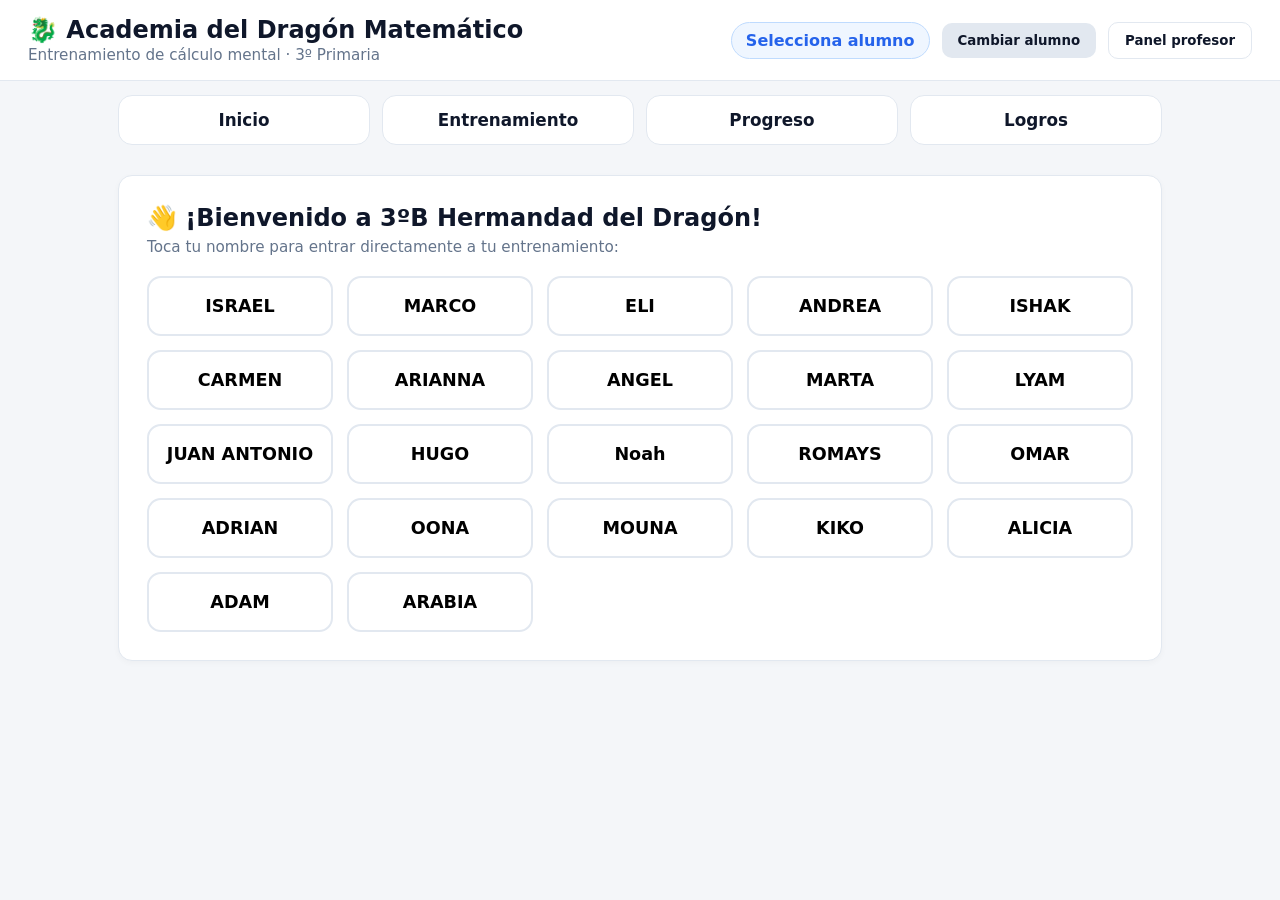
==== index.html @ 4be024ec "antes de cambios" ====
<!DOCTYPE html>
<html lang="es">
	<head>
		<meta charset="UTF-8">
			<meta name="viewport" content="width=device-width, initial-scale=1.0">
				<title>Academia del Dragón Matemático</title>
				<link rel="stylesheet" href="css/styles.css">
</head>
	<body>
		<header class="app-header">
			<div class="header-brand">
				<h1>🐉 Academia del Dragón Matemático</h1>
				<p class="subtitle">Entrenamiento de cálculo mental · 3º Primaria</p>
			</div>
			<div class="header-actions">
				<span id="active-student-badge" class="student-badge">Sin alumno</span>
				<button id="btn-change-student" class="btn-secondary">Cambiar alumno</button>
				<button id="btn-teacher-panel" class="btn-outline">Panel profesor</button>
			</div>
		</header>

		<nav id="main-nav" class="main-nav">
			<button class="nav-btn active" data-view="inicio">Inicio</button>
			<button class="nav-btn" data-view="entrenamiento">Entrenamiento</button>
			<button class="nav-btn" data-view="progreso">Progreso</button>
			<button class="nav-btn" data-view="logros">Logros</button>
		</nav>

		<main id="app-container" class="app-container">
			<!-- Las vistas se inyectan dinámicamente aquí -->
		</main>

		<!-- Scripts cargados en orden estricto sin ES Modules para funcionar en file:// -->
		<script src="js/services/storage.js"></script>
		<script src="js/engine/generator.js"></script>
		<script src="js/engine/adaptive.js"></script>
		<script src="js/app.js"></script>
	</body>
</html>
---- css/styles.css ----
:root {
    --bg-main: #f4f6f9;
    --bg-card: #ffffff;
    --primary: #2563eb;
    --primary-hover: #1d4ed8;
    --success: #16a34a;
    --success-bg: #dcfce7;
    --danger: #dc2626;
    --danger-bg: #fee2e2;
    --warning: #d97706;
    --text-main: #0f172a;
    --text-muted: #64748b;
    --border: #e2e8f0;
    --radius: 14px;
}

* {
    box-sizing: border-box;
    margin: 0;
    padding: 0;
    font-family: 'Segoe UI', system-ui, -apple-system, sans-serif;
}

body {
    background-color: var(--bg-main);
    color: var(--text-main);
    min-height: 100vh;
    display: flex;
    flex-direction: column;
}

.app-header {
    background: var(--bg-card);
    padding: 16px 28px;
    border-bottom: 1px solid var(--border);
    display: flex;
    justify-content: space-between;
    align-items: center;
}

.header-brand h1 {
    font-size: 1.5rem;
    font-weight: 800;
}

.subtitle {
    color: var(--text-muted);
    font-size: 0.95rem;
    margin-top: 2px;
}

.header-actions {
    display: flex;
    align-items: center;
    gap: 12px;
}

.student-badge {
    background: #eff6ff;
    color: var(--primary);
    font-weight: 700;
    padding: 8px 14px;
    border-radius: 999px;
    border: 1px solid #bfdbfe;
}

.main-nav {
    display: grid;
    grid-template-columns: repeat(4, 1fr);
    gap: 12px;
    padding: 14px 28px;
    background: var(--bg-main);
    max-width: 1100px;
    width: 100%;
    margin: 0 auto;
}

.nav-btn {
    background: var(--bg-card);
    border: 1px solid var(--border);
    padding: 14px;
    border-radius: var(--radius);
    font-size: 1.05rem;
    font-weight: 700;
    color: var(--text-main);
    cursor: pointer;
    transition: all 0.15s;
}

.nav-btn:hover {
    border-color: var(--primary);
}

.nav-btn.active {
    background: var(--primary);
    color: white;
    border-color: var(--primary);
}

.app-container {
    flex: 1;
    max-width: 1100px;
    width: 100%;
    margin: 0 auto;
    padding: 16px 28px 40px;
}

.card {
    background: var(--bg-card);
    border-radius: var(--radius);
    border: 1px solid var(--border);
    padding: 28px;
    box-shadow: 0 2px 6px rgba(0,0,0,0.03);
}

.btn-primary {
    background: var(--primary);
    color: white;
    border: none;
    padding: 16px 32px;
    font-size: 1.25rem;
    font-weight: 700;
    border-radius: var(--radius);
    cursor: pointer;
}

.btn-primary:hover {
    background: var(--primary-hover);
}

.btn-secondary {
    background: #e2e8f0;
    color: var(--text-main);
    border: none;
    padding: 10px 16px;
    font-weight: 600;
    border-radius: 10px;
    cursor: pointer;
}

.btn-outline {
    background: white;
    color: var(--text-main);
    border: 1px solid var(--border);
    padding: 10px 16px;
    font-weight: 600;
    border-radius: 10px;
    cursor: pointer;
}

/* Selector de alumnos */
.student-grid {
    display: grid;
    grid-template-columns: repeat(auto-fill, minmax(170px, 1fr));
    gap: 14px;
    margin-top: 20px;
}

.student-card-btn {
    background: white;
    border: 2px solid var(--border);
    border-radius: var(--radius);
    padding: 18px 12px;
    font-size: 1.1rem;
    font-weight: 700;
    cursor: pointer;
    transition: 0.15s;
}

.student-card-btn:hover {
    border-color: var(--primary);
    background: #eff6ff;
}

/* Dashboard Inicio */
.dashboard-hero {
    text-align: center;
    max-width: 620px;
    margin: 20px auto;
}

.stat-row {
    display: grid;
    grid-template-columns: repeat(3, 1fr);
    gap: 16px;
    margin: 24px 0;
}

.stat-box {
    background: #f8fafc;
    border: 1px solid var(--border);
    padding: 18px;
    border-radius: 12px;
}

.stat-box .label {
    color: var(--text-muted);
    font-size: 0.9rem;
    margin-bottom: 6px;
}

.stat-box .value {
    font-size: 1.4rem;
    font-weight: 800;
}

/* Entrenamiento */
.practice-layout {
    display: grid;
    grid-template-columns: 1.2fr 0.8fr;
    gap: 24px;
    align-items: start;
}

@media (max-width: 800px) {
    .practice-layout {
        grid-template-columns: 1fr;
    }
}

.question-meta {
    display: flex;
    justify-content: space-between;
    color: var(--text-muted);
    font-weight: 600;
    margin-bottom: 16px;
}

.math-prompt {
    font-size: 3.4rem;
    font-weight: 800;
    text-align: center;
    margin: 28px 0;
    letter-spacing: 2px;
}

.answer-input {
    width: 100%;
    font-size: 2.2rem;
    font-weight: 700;
    text-align: center;
    padding: 14px;
    border: 3px solid var(--border);
    border-radius: var(--radius);
    outline: none;
    margin-bottom: 16px;
}

.answer-input:focus {
    border-color: var(--primary);
}

.keypad {
    display: grid;
    grid-template-columns: repeat(3, 1fr);
    gap: 10px;
}

.key-btn {
    background: white;
    border: 2px solid var(--border);
    border-radius: 12px;
    padding: 18px;
    font-size: 1.5rem;
    font-weight: 700;
    cursor: pointer;
}

.key-btn:active {
    background: #e2e8f0;
}

.feedback-box {
    margin-top: 20px;
    padding: 20px;
    border-radius: var(--radius);
    text-align: center;
}

.feedback-success {
    background: var(--success-bg);
    color: #14532d;
    font-size: 1.5rem;
    font-weight: 800;
}

.feedback-error {
    background: var(--danger-bg);
    color: #7f1d1d;
}

.step-box {
    background: white;
    padding: 12px;
    border-radius: 10px;
    font-size: 1.4rem;
    font-weight: 700;
    margin: 10px 0;
    color: var(--text-main);
}

.hint-banner {
    background: #fef3c7;
    border: 1px solid #f59e0b;
    color: #92400e;
    padding: 12px 16px;
    border-radius: 10px;
    margin-bottom: 16px;
    font-weight: 600;
    text-align: center;
}

/* Barras de progreso */
.strategy-row {
    margin-bottom: 18px;
}

.strategy-header {
    display: flex;
    justify-content: space-between;
    font-weight: 700;
    margin-bottom: 6px;
}

.progress-track {
    width: 100%;
    height: 18px;
    background: #e2e8f0;
    border-radius: 999px;
    overflow: hidden;
}

.progress-fill {
    height: 100%;
    background: var(--primary);
    transition: width 0.3s;
}

.achievements-grid {
    display: grid;
    grid-template-columns: repeat(auto-fill, minmax(230px, 1fr));
    gap: 16px;
}

.achievement-card {
    padding: 20px;
    border-radius: var(--radius);
    border: 2px solid var(--border);
    background: #f8fafc;
    opacity: 0.65;
}

.achievement-card.unlocked {
    background: #f0fdf4;
    border-color: var(--success);
    opacity: 1;
}

.teacher-table {
    width: 100%;
    border-collapse: collapse;
    margin-top: 16px;
    font-size: 0.92rem;
}

.teacher-table th, .teacher-table td {
    border: 1px solid var(--border);
    padding: 10px;
    text-align: center;
}

.teacher-table th {
    background: #f8fafc;
}
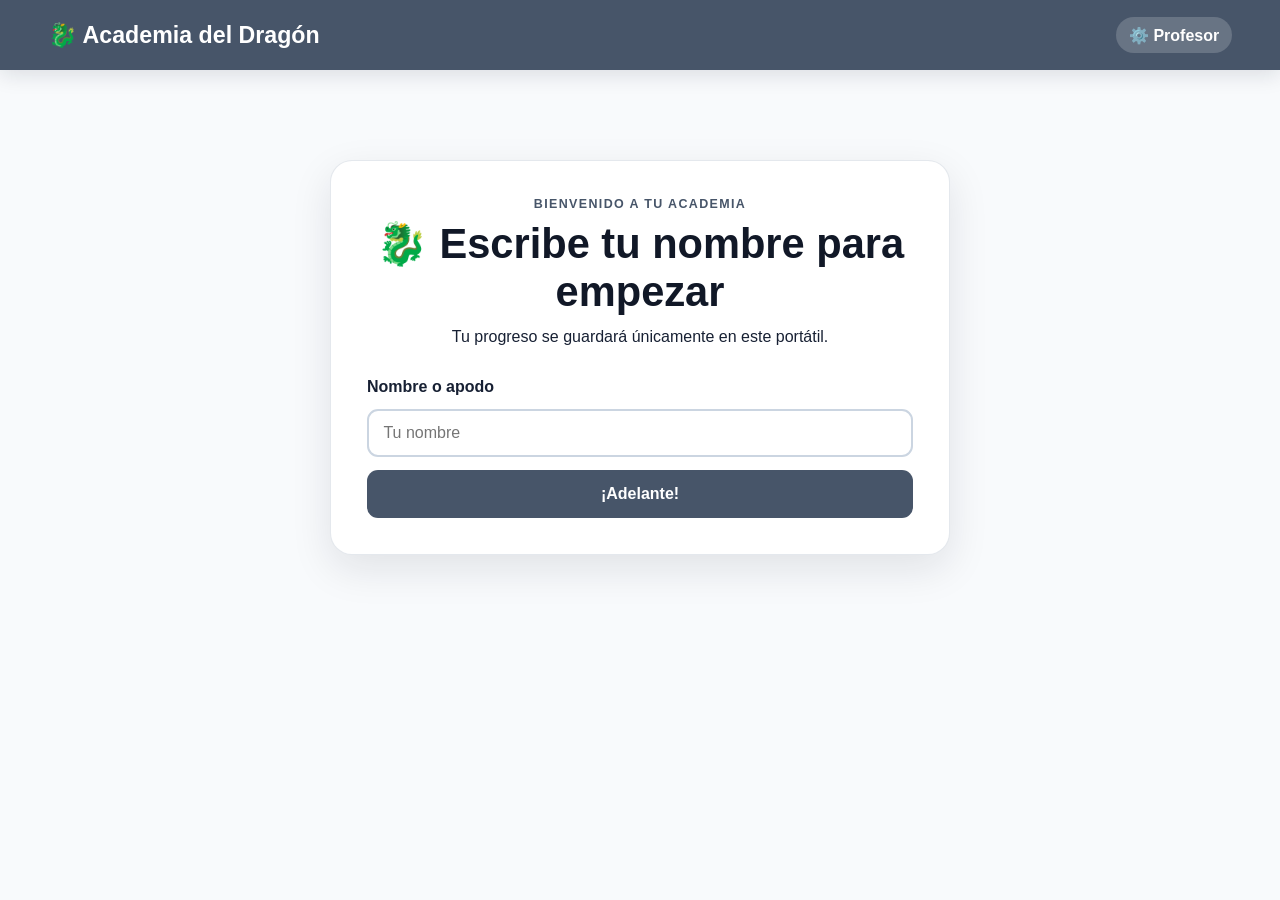
==== commit b14d4e4a: "Actualizar aplicacion a modelo de alumno unico Implementa categorias separadas, generadores de Matem" ====
--- a/index.html
+++ b/index.html
@@ -1,39 +1,147 @@
 <!DOCTYPE html>
 <html lang="es">
-	<head>
-		<meta charset="UTF-8">
-			<meta name="viewport" content="width=device-width, initial-scale=1.0">
-				<title>Academia del Dragón Matemático</title>
-				<link rel="stylesheet" href="css/styles.css">
+<head>
+    <meta charset="UTF-8">
+    <meta name="viewport" content="width=device-width, initial-scale=1.0">
+    <title>Academia del Dragón</title>
+    <link rel="stylesheet" href="css/styles.css">
 </head>
-	<body>
-		<header class="app-header">
-			<div class="header-brand">
-				<h1>🐉 Academia del Dragón Matemático</h1>
-				<p class="subtitle">Entrenamiento de cálculo mental · 3º Primaria</p>
-			</div>
-			<div class="header-actions">
-				<span id="active-student-badge" class="student-badge">Sin alumno</span>
-				<button id="btn-change-student" class="btn-secondary">Cambiar alumno</button>
-				<button id="btn-teacher-panel" class="btn-outline">Panel profesor</button>
-			</div>
-		</header>
+<body>
+    <div id="app" class="theme-neutral">
+        <header class="app-header">
+            <button id="btn-home" class="logo-btn" type="button" aria-label="Volver al inicio">🐉 Academia del Dragón</button>
+            <div class="header-actions">
+                <span id="student-name-label" class="student-label" hidden></span>
+                <button id="btn-edit-name" class="header-btn" type="button" hidden title="Cambiar nombre">✏️ Nombre</button>
+                <button id="btn-teacher-panel" class="header-btn" type="button">⚙️ Profesor</button>
+            </div>
+        </header>
 
-		<nav id="main-nav" class="main-nav">
-			<button class="nav-btn active" data-view="inicio">Inicio</button>
-			<button class="nav-btn" data-view="entrenamiento">Entrenamiento</button>
-			<button class="nav-btn" data-view="progreso">Progreso</button>
-			<button class="nav-btn" data-view="logros">Logros</button>
-		</nav>
+        <main class="container">
+            <section id="view-name-input" class="view-card name-view" hidden>
+                <div class="eyebrow">Bienvenido a tu academia</div>
+                <h1>🐉 Escribe tu nombre para empezar</h1>
+                <p>Tu progreso se guardará únicamente en este portátil.</p>
+                <form id="name-form" class="name-form">
+                    <label for="student-name-input">Nombre o apodo</label>
+                    <input id="student-name-input" type="text" maxlength="20" autocomplete="name" required placeholder="Tu nombre">
+                    <button class="action-btn primary" type="submit">¡Adelante!</button>
+                </form>
+            </section>
 
-		<main id="app-container" class="app-container">
-			<!-- Las vistas se inyectan dinámicamente aquí -->
-		</main>
+            <section id="view-hub" class="view-card" hidden>
+                <div class="section-heading">
+                    <div>
+                        <div class="eyebrow">Elige una aventura</div>
+                        <h1>¡Hola, <span id="hub-student-name"></span>!</h1>
+                    </div>
+                    <span id="hub-rec-badge" class="status-badge" hidden>Refuerzo 2º activo</span>
+                </div>
+                <div class="hub-grid">
+                    <button class="subject-card math-card" type="button" data-subject="math">
+                        <span class="subject-icon">🐉🔢</span>
+                        <span class="subject-title">Dragón Matemático</span>
+                        <span>Cálculo mental y estrategias numéricas</span>
+                    </button>
+                    <button class="subject-card lengua-card" type="button" data-subject="lengua">
+                        <span class="subject-icon">🐉📖</span>
+                        <span class="subject-title">Dragón de Lengua</span>
+                        <span>Ortografía, vocabulario y gramática</span>
+                    </button>
+                    <button class="subject-card mystery-card" type="button" data-subject="mystery">
+                        <span class="subject-icon">🕵️‍♂️</span>
+                        <span class="subject-title">Historias de Misterio</span>
+                        <span>Comprensión lectora por párrafos</span>
+                    </button>
+                </div>
+            </section>
 
-		<!-- Scripts cargados en orden estricto sin ES Modules para funcionar en file:// -->
-		<script src="js/services/storage.js"></script>
-		<script src="js/engine/generator.js"></script>
-		<script src="js/engine/adaptive.js"></script>
-		<script src="js/app.js"></script>
-	</body>
-</html>+            <section id="view-category-select" class="view-card" hidden>
+                <div class="view-toolbar">
+                    <button id="btn-category-back" class="text-btn" type="button">← Asignaturas</button>
+                    <span id="category-subject-label" class="status-badge"></span>
+                </div>
+                <div class="section-heading compact">
+                    <div>
+                        <div class="eyebrow">Práctica por categoría</div>
+                        <h1 id="category-title">Elige una lección</h1>
+                        <p>La sesión tendrá 20 ejercicios exclusivos de esta categoría.</p>
+                    </div>
+                </div>
+                <div id="category-grid" class="category-grid"></div>
+            </section>
+
+            <section id="view-practice" class="view-card practice-card" hidden>
+                <div class="view-toolbar">
+                    <button id="btn-practice-back" class="text-btn" type="button">← Categorías</button>
+                    <span id="practice-progress" class="status-badge">Ejercicio 1 de 20</span>
+                </div>
+                <div id="practice-category" class="eyebrow"></div>
+                <div id="practice-prompt" class="prompt-box" aria-live="polite"></div>
+                <div id="practice-options" class="options-grid" hidden></div>
+                <form id="answer-form" class="input-container">
+                    <label class="sr-only" for="practice-input">Tu respuesta</label>
+                    <input id="practice-input" type="text" autocomplete="off" spellcheck="false" placeholder="Escribe tu respuesta">
+                    <button class="action-btn primary" type="submit">Comprobar</button>
+                </form>
+                <div id="practice-feedback" class="feedback-box" aria-live="polite" hidden></div>
+            </section>
+
+            <section id="view-mystery" class="view-card mystery-panel" hidden>
+                <div class="view-toolbar">
+                    <button id="btn-mystery-back" class="text-btn" type="button">← Asignaturas</button>
+                    <label class="story-picker">Historia
+                        <select id="mystery-story-selector"></select>
+                    </label>
+                </div>
+                <div id="mystery-step" class="status-badge"></div>
+                <h1 id="mystery-title"></h1>
+                <div class="story-card"><p id="mystery-text"></p></div>
+                <h2 id="mystery-prompt"></h2>
+                <div id="mystery-options" class="options-grid"></div>
+                <div id="mystery-feedback" class="feedback-box" aria-live="polite" hidden></div>
+            </section>
+
+            <section id="view-teacher" class="view-card" hidden>
+                <div class="view-toolbar">
+                    <div>
+                        <div class="eyebrow">Gestión local</div>
+                        <h1>Panel de Profesor</h1>
+                    </div>
+                    <button id="btn-close-teacher" class="action-btn secondary" type="button">Cerrar panel</button>
+                </div>
+                <div class="teacher-grid">
+                    <div class="teacher-box">
+                        <label for="teacher-student-name">Nombre del alumno</label>
+                        <div class="inline-form">
+                            <input id="teacher-student-name" type="text" maxlength="20">
+                            <button id="btn-save-name" class="action-btn primary" type="button">Guardar</button>
+                        </div>
+                    </div>
+                    <div class="teacher-box">
+                        <span class="field-label">Itinerario de aprendizaje</span>
+                        <label class="switch-row">
+                            <input id="teacher-toggle-rec" type="checkbox">
+                            <span>Modo Recuperación (Refuerzo 2º)</span>
+                        </label>
+                        <strong id="teacher-rec-status">Estándar 3º</strong>
+                    </div>
+                    <div class="teacher-box stats-box">
+                        <h2>Rendimiento de este portátil</h2>
+                        <div id="teacher-stats-text"></div>
+                    </div>
+                </div>
+                <div class="teacher-actions">
+                    <button id="btn-export-csv" class="action-btn secondary" type="button">📊 Exportar CSV</button>
+                    <button id="btn-reset-data" class="action-btn danger" type="button">⚠️ Resetear datos</button>
+                </div>
+            </section>
+        </main>
+    </div>
+
+    <script src="js/services/storage.js"></script>
+    <script src="js/engine/generator_math.js"></script>
+    <script src="js/engine/generator_lengua.js"></script>
+    <script src="js/app.js"></script>
+</body>
+</html>
--- a/css/styles.css
+++ b/css/styles.css
@@ -1,374 +1,137 @@
 :root {
-    --bg-main: #f4f6f9;
-    --bg-card: #ffffff;
-    --primary: #2563eb;
-    --primary-hover: #1d4ed8;
-    --success: #16a34a;
-    --success-bg: #dcfce7;
-    --danger: #dc2626;
-    --danger-bg: #fee2e2;
-    --warning: #d97706;
-    --text-main: #0f172a;
-    --text-muted: #64748b;
-    --border: #e2e8f0;
-    --radius: 14px;
+    font-family: "Segoe UI", Tahoma, sans-serif;
+    color: #172033;
+    background: #f8fafc;
+    font-synthesis: none;
+    --primary: #475569;
+    --primary-dark: #334155;
+    --accent: #94a3b8;
+    --soft-bg: #f8fafc;
+    --shadow: 0 14px 40px rgba(15, 23, 42, 0.1);
 }
 
-* {
-    box-sizing: border-box;
-    margin: 0;
-    padding: 0;
-    font-family: 'Segoe UI', system-ui, -apple-system, sans-serif;
+* { box-sizing: border-box; }
+
+body { margin: 0; min-width: 320px; min-height: 100vh; background: var(--soft-bg); transition: background 180ms ease; }
+body, button, input, select { font: inherit; }
+button { touch-action: manipulation; }
+
+.theme-neutral { --primary: #475569; --primary-dark: #334155; --accent: #94a3b8; --soft-bg: #f8fafc; min-height: 100vh; }
+.theme-math { --primary: #2563eb; --primary-dark: #1d4ed8; --accent: #60a5fa; --soft-bg: #eff6ff; }
+.theme-lengua { --primary: #dc2626; --primary-dark: #b91c1c; --accent: #f87171; --soft-bg: #fef2f2; }
+.theme-mystery { --primary: #7c3aed; --primary-dark: #6d28d9; --accent: #f59e0b; --soft-bg: #faf5ff; }
+#app { min-height: 100vh; background: var(--soft-bg); transition: background 180ms ease; }
+
+[hidden] { display: none !important; }
+
+.app-header {
+    min-height: 70px;
+    padding: 0.8rem clamp(1rem, 4vw, 3rem);
+    display: flex;
+    align-items: center;
+    justify-content: space-between;
+    gap: 1rem;
+    color: #fff;
+    background: var(--primary);
+    box-shadow: 0 5px 20px rgba(15, 23, 42, 0.12);
 }
 
-body {
-    background-color: var(--bg-main);
-    color: var(--text-main);
-    min-height: 100vh;
-    display: flex;
-    flex-direction: column;
+.logo-btn, .header-btn {
+    border: 0;
+    color: inherit;
+    cursor: pointer;
+    background: transparent;
 }
 
-.app-header {
-    background: var(--bg-card);
-    padding: 16px 28px;
-    border-bottom: 1px solid var(--border);
-    display: flex;
-    justify-content: space-between;
-    align-items: center;
+.logo-btn { padding: 0.4rem 0; font-size: clamp(1.05rem, 3vw, 1.45rem); font-weight: 800; }
+.header-actions { display: flex; align-items: center; gap: 0.55rem; }
+.header-btn { padding: 0.55rem 0.8rem; border-radius: 999px; background: rgba(255, 255, 255, 0.18); font-weight: 700; }
+.header-btn:hover { background: rgba(255, 255, 255, 0.28); }
+.student-label { font-weight: 700; }
+
+.container { width: min(960px, calc(100% - 2rem)); margin: 2rem auto 3rem; }
+.view-card { padding: clamp(1.25rem, 4vw, 2.25rem); border: 1px solid rgba(148, 163, 184, 0.25); border-radius: 22px; background: #fff; box-shadow: var(--shadow); }
+.name-view { width: min(620px, 100%); margin: 10vh auto 0; text-align: center; }
+
+h1, h2, p { margin-top: 0; }
+h1 { margin-bottom: 0.75rem; color: #111827; font-size: clamp(1.65rem, 5vw, 2.6rem); }
+h2 { font-size: 1.25rem; }
+.eyebrow { margin-bottom: 0.5rem; color: var(--primary); font-size: 0.78rem; font-weight: 800; letter-spacing: 0.11em; text-transform: uppercase; }
+.section-heading, .view-toolbar, .inline-form, .teacher-actions { display: flex; align-items: center; justify-content: space-between; gap: 1rem; }
+.section-heading.compact { align-items: flex-start; }
+.section-heading p { margin-bottom: 0; color: #64748b; }
+.view-toolbar { margin-bottom: 1.75rem; }
+.status-badge { display: inline-flex; padding: 0.45rem 0.85rem; border-radius: 999px; color: var(--primary-dark); background: color-mix(in srgb, var(--primary) 12%, white); font-weight: 800; }
+
+.name-form { display: grid; gap: 0.8rem; margin-top: 2rem; text-align: left; }
+label, .field-label { font-weight: 700; }
+input, select { width: 100%; min-height: 48px; padding: 0.7rem 0.9rem; border: 2px solid #cbd5e1; border-radius: 11px; color: #111827; background: #fff; outline: none; }
+input:focus, select:focus { border-color: var(--primary); box-shadow: 0 0 0 4px color-mix(in srgb, var(--primary) 15%, transparent); }
+
+.action-btn, .text-btn, .option-btn, .category-btn, .subject-card { border: 0; cursor: pointer; font-weight: 800; }
+.action-btn { min-height: 48px; padding: 0.75rem 1.2rem; border-radius: 11px; }
+.action-btn.primary { color: #fff; background: var(--primary); }
+.action-btn.primary:hover { background: var(--primary-dark); }
+.action-btn.secondary { color: #334155; background: #e2e8f0; }
+.action-btn.danger { color: #fff; background: #b91c1c; }
+.text-btn { padding: 0.4rem 0; color: var(--primary); background: transparent; }
+
+.hub-grid, .category-grid { display: grid; grid-template-columns: repeat(3, minmax(0, 1fr)); gap: 1rem; margin-top: 1.75rem; }
+.subject-card { min-height: 210px; padding: 1.5rem; display: flex; flex-direction: column; align-items: flex-start; justify-content: center; gap: 0.65rem; border-radius: 18px; color: #fff; text-align: left; transition: transform 160ms ease, box-shadow 160ms ease; }
+.subject-card:hover, .category-btn:hover { transform: translateY(-3px); box-shadow: 0 10px 26px rgba(15, 23, 42, 0.15); }
+.math-card { background: linear-gradient(145deg, #2563eb, #1e40af); }
+.lengua-card { background: linear-gradient(145deg, #ef4444, #b91c1c); }
+.mystery-card { background: linear-gradient(145deg, #7c3aed, #581c87); border: 2px solid #f59e0b; }
+.subject-icon { font-size: 2.2rem; }
+.subject-title { font-size: 1.25rem; }
+
+.category-grid { grid-template-columns: repeat(auto-fit, minmax(210px, 1fr)); }
+.category-btn { min-height: 118px; padding: 1.2rem; border: 2px solid color-mix(in srgb, var(--primary) 24%, white); border-radius: 15px; color: #1e293b; background: var(--soft-bg); text-align: left; transition: transform 160ms ease, box-shadow 160ms ease; }
+.category-btn strong { display: block; margin-bottom: 0.4rem; color: var(--primary-dark); font-size: 1.05rem; }
+.category-btn small { color: #64748b; }
+
+.practice-card { min-height: 460px; }
+.prompt-box { margin: 1.5rem 0; padding: clamp(1.5rem, 5vw, 2.6rem) 1rem; border: 2px solid color-mix(in srgb, var(--primary) 18%, white); border-radius: 18px; background: var(--soft-bg); font-size: clamp(1.35rem, 4.5vw, 2.15rem); font-weight: 800; line-height: 1.4; text-align: center; }
+.options-grid { display: grid; grid-template-columns: repeat(2, minmax(0, 1fr)); gap: 0.8rem; }
+.option-btn { min-height: 64px; padding: 1rem; border: 2px solid #cbd5e1; border-radius: 13px; color: #1e293b; background: #f8fafc; font-size: 1.05rem; }
+.option-btn:hover:not(:disabled) { border-color: var(--primary); background: var(--soft-bg); }
+.option-btn:disabled, input:disabled, button:disabled { cursor: not-allowed; opacity: 0.65; }
+.input-container { display: flex; gap: 0.8rem; }
+.input-container input { flex: 1; font-size: 1.2rem; text-align: center; }
+.feedback-box { margin-top: 1.25rem; padding: 1.15rem; border-radius: 15px; }
+.feedback-box.success { color: #14532d; background: #dcfce7; }
+.feedback-box.error { color: #7f1d1d; background: #fee2e2; }
+.feedback-box h2, .feedback-box h3 { margin-bottom: 0.45rem; }
+
+.story-picker { display: flex; align-items: center; gap: 0.5rem; }
+.story-picker select { min-width: 190px; }
+.story-card { margin: 1.5rem 0; padding: 1.5rem; border-left: 5px solid var(--accent); border-radius: 5px 15px 15px 5px; background: #fffbeb; font-size: 1.08rem; line-height: 1.8; }
+.story-card p { margin: 0; }
+
+.teacher-grid { display: grid; grid-template-columns: repeat(2, minmax(0, 1fr)); gap: 1rem; }
+.teacher-box { padding: 1.2rem; border: 1px solid #e2e8f0; border-radius: 14px; background: #f8fafc; }
+.teacher-box label { display: block; margin-bottom: 0.65rem; }
+.inline-form { align-items: stretch; }
+.stats-box { grid-column: 1 / -1; }
+.teacher-actions { justify-content: flex-end; margin-top: 1.25rem; }
+.switch-row { display: flex !important; align-items: center; gap: 0.6rem; }
+.switch-row input { width: 20px; min-height: 20px; }
+.stats-line { display: flex; gap: 0.8rem; flex-wrap: wrap; margin-top: 0.8rem; }
+.stat-pill { padding: 0.65rem 0.9rem; border-radius: 11px; background: #e2e8f0; font-weight: 700; }
+.sr-only { position: absolute; width: 1px; height: 1px; padding: 0; margin: -1px; overflow: hidden; clip: rect(0, 0, 0, 0); white-space: nowrap; border: 0; }
+
+@media (max-width: 700px) {
+    .app-header { align-items: flex-start; }
+    .header-actions { flex-wrap: wrap; justify-content: flex-end; }
+    .student-label { width: 100%; text-align: right; }
+    .hub-grid, .teacher-grid { grid-template-columns: 1fr; }
+    .subject-card { min-height: 145px; }
+    .stats-box { grid-column: auto; }
+    .input-container, .view-toolbar, .section-heading { align-items: stretch; flex-direction: column; }
+    .options-grid { grid-template-columns: 1fr; }
+    .teacher-actions { align-items: stretch; flex-direction: column; }
 }
 
-.header-brand h1 {
-    font-size: 1.5rem;
-    font-weight: 800;
+@media (prefers-reduced-motion: reduce) {
+    *, *::before, *::after { transition: none !important; }
 }
-
-.subtitle {
-    color: var(--text-muted);
-    font-size: 0.95rem;
-    margin-top: 2px;
-}
-
-.header-actions {
-    display: flex;
-    align-items: center;
-    gap: 12px;
-}
-
-.student-badge {
-    background: #eff6ff;
-    color: var(--primary);
-    font-weight: 700;
-    padding: 8px 14px;
-    border-radius: 999px;
-    border: 1px solid #bfdbfe;
-}
-
-.main-nav {
-    display: grid;
-    grid-template-columns: repeat(4, 1fr);
-    gap: 12px;
-    padding: 14px 28px;
-    background: var(--bg-main);
-    max-width: 1100px;
-    width: 100%;
-    margin: 0 auto;
-}
-
-.nav-btn {
-    background: var(--bg-card);
-    border: 1px solid var(--border);
-    padding: 14px;
-    border-radius: var(--radius);
-    font-size: 1.05rem;
-    font-weight: 700;
-    color: var(--text-main);
-    cursor: pointer;
-    transition: all 0.15s;
-}
-
-.nav-btn:hover {
-    border-color: var(--primary);
-}
-
-.nav-btn.active {
-    background: var(--primary);
-    color: white;
-    border-color: var(--primary);
-}
-
-.app-container {
-    flex: 1;
-    max-width: 1100px;
-    width: 100%;
-    margin: 0 auto;
-    padding: 16px 28px 40px;
-}
-
-.card {
-    background: var(--bg-card);
-    border-radius: var(--radius);
-    border: 1px solid var(--border);
-    padding: 28px;
-    box-shadow: 0 2px 6px rgba(0,0,0,0.03);
-}
-
-.btn-primary {
-    background: var(--primary);
-    color: white;
-    border: none;
-    padding: 16px 32px;
-    font-size: 1.25rem;
-    font-weight: 700;
-    border-radius: var(--radius);
-    cursor: pointer;
-}
-
-.btn-primary:hover {
-    background: var(--primary-hover);
-}
-
-.btn-secondary {
-    background: #e2e8f0;
-    color: var(--text-main);
-    border: none;
-    padding: 10px 16px;
-    font-weight: 600;
-    border-radius: 10px;
-    cursor: pointer;
-}
-
-.btn-outline {
-    background: white;
-    color: var(--text-main);
-    border: 1px solid var(--border);
-    padding: 10px 16px;
-    font-weight: 600;
-    border-radius: 10px;
-    cursor: pointer;
-}
-
-/* Selector de alumnos */
-.student-grid {
-    display: grid;
-    grid-template-columns: repeat(auto-fill, minmax(170px, 1fr));
-    gap: 14px;
-    margin-top: 20px;
-}
-
-.student-card-btn {
-    background: white;
-    border: 2px solid var(--border);
-    border-radius: var(--radius);
-    padding: 18px 12px;
-    font-size: 1.1rem;
-    font-weight: 700;
-    cursor: pointer;
-    transition: 0.15s;
-}
-
-.student-card-btn:hover {
-    border-color: var(--primary);
-    background: #eff6ff;
-}
-
-/* Dashboard Inicio */
-.dashboard-hero {
-    text-align: center;
-    max-width: 620px;
-    margin: 20px auto;
-}
-
-.stat-row {
-    display: grid;
-    grid-template-columns: repeat(3, 1fr);
-    gap: 16px;
-    margin: 24px 0;
-}
-
-.stat-box {
-    background: #f8fafc;
-    border: 1px solid var(--border);
-    padding: 18px;
-    border-radius: 12px;
-}
-
-.stat-box .label {
-    color: var(--text-muted);
-    font-size: 0.9rem;
-    margin-bottom: 6px;
-}
-
-.stat-box .value {
-    font-size: 1.4rem;
-    font-weight: 800;
-}
-
-/* Entrenamiento */
-.practice-layout {
-    display: grid;
-    grid-template-columns: 1.2fr 0.8fr;
-    gap: 24px;
-    align-items: start;
-}
-
-@media (max-width: 800px) {
-    .practice-layout {
-        grid-template-columns: 1fr;
-    }
-}
-
-.question-meta {
-    display: flex;
-    justify-content: space-between;
-    color: var(--text-muted);
-    font-weight: 600;
-    margin-bottom: 16px;
-}
-
-.math-prompt {
-    font-size: 3.4rem;
-    font-weight: 800;
-    text-align: center;
-    margin: 28px 0;
-    letter-spacing: 2px;
-}
-
-.answer-input {
-    width: 100%;
-    font-size: 2.2rem;
-    font-weight: 700;
-    text-align: center;
-    padding: 14px;
-    border: 3px solid var(--border);
-    border-radius: var(--radius);
-    outline: none;
-    margin-bottom: 16px;
-}
-
-.answer-input:focus {
-    border-color: var(--primary);
-}
-
-.keypad {
-    display: grid;
-    grid-template-columns: repeat(3, 1fr);
-    gap: 10px;
-}
-
-.key-btn {
-    background: white;
-    border: 2px solid var(--border);
-    border-radius: 12px;
-    padding: 18px;
-    font-size: 1.5rem;
-    font-weight: 700;
-    cursor: pointer;
-}
-
-.key-btn:active {
-    background: #e2e8f0;
-}
-
-.feedback-box {
-    margin-top: 20px;
-    padding: 20px;
-    border-radius: var(--radius);
-    text-align: center;
-}
-
-.feedback-success {
-    background: var(--success-bg);
-    color: #14532d;
-    font-size: 1.5rem;
-    font-weight: 800;
-}
-
-.feedback-error {
-    background: var(--danger-bg);
-    color: #7f1d1d;
-}
-
-.step-box {
-    background: white;
-    padding: 12px;
-    border-radius: 10px;
-    font-size: 1.4rem;
-    font-weight: 700;
-    margin: 10px 0;
-    color: var(--text-main);
-}
-
-.hint-banner {
-    background: #fef3c7;
-    border: 1px solid #f59e0b;
-    color: #92400e;
-    padding: 12px 16px;
-    border-radius: 10px;
-    margin-bottom: 16px;
-    font-weight: 600;
-    text-align: center;
-}
-
-/* Barras de progreso */
-.strategy-row {
-    margin-bottom: 18px;
-}
-
-.strategy-header {
-    display: flex;
-    justify-content: space-between;
-    font-weight: 700;
-    margin-bottom: 6px;
-}
-
-.progress-track {
-    width: 100%;
-    height: 18px;
-    background: #e2e8f0;
-    border-radius: 999px;
-    overflow: hidden;
-}
-
-.progress-fill {
-    height: 100%;
-    background: var(--primary);
-    transition: width 0.3s;
-}
-
-.achievements-grid {
-    display: grid;
-    grid-template-columns: repeat(auto-fill, minmax(230px, 1fr));
-    gap: 16px;
-}
-
-.achievement-card {
-    padding: 20px;
-    border-radius: var(--radius);
-    border: 2px solid var(--border);
-    background: #f8fafc;
-    opacity: 0.65;
-}
-
-.achievement-card.unlocked {
-    background: #f0fdf4;
-    border-color: var(--success);
-    opacity: 1;
-}
-
-.teacher-table {
-    width: 100%;
-    border-collapse: collapse;
-    margin-top: 16px;
-    font-size: 0.92rem;
-}
-
-.teacher-table th, .teacher-table td {
-    border: 1px solid var(--border);
-    padding: 10px;
-    text-align: center;
-}
-
-.teacher-table th {
-    background: #f8fafc;
-}
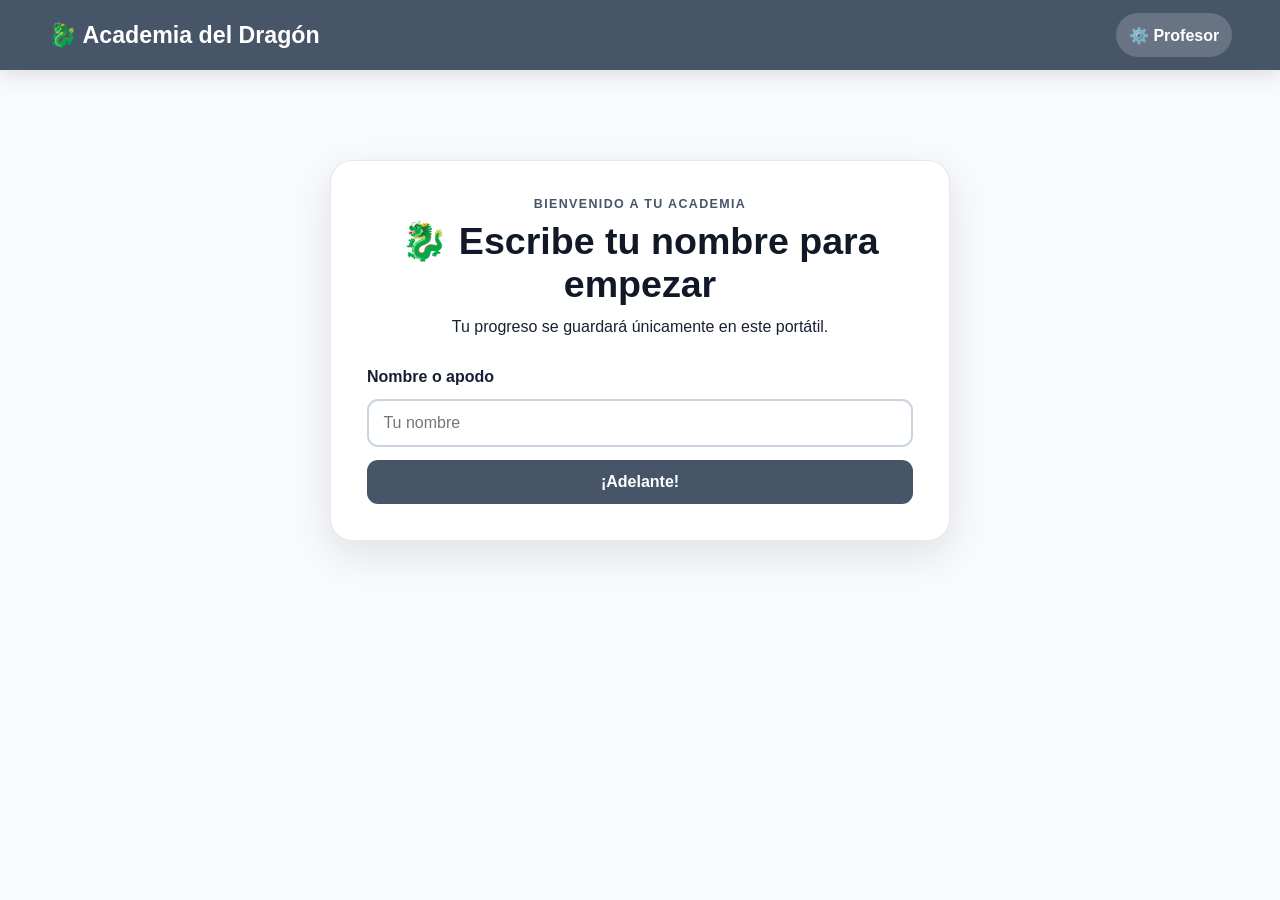
==== commit 03b9ba52: "Cambios en el host del agente para agents/revisar-proyecto-actualizaciones" ====
--- a/index.html
+++ b/index.html
@@ -51,7 +51,8 @@
                     <button class="subject-card mystery-card" type="button" data-subject="mystery">
                         <span class="subject-icon">🕵️‍♂️</span>
                         <span class="subject-title">Historias de Misterio</span>
-                        <span>Comprensión lectora por párrafos</span>
+                        <span>Crear historia con tus saberes superados</span>
+                        <small id="mystery-unlock-status"></small>
                     </button>
                 </div>
             </section>
@@ -142,6 +143,7 @@
     <script src="js/services/storage.js"></script>
     <script src="js/engine/generator_math.js"></script>
     <script src="js/engine/generator_lengua.js"></script>
+    <script src="js/engine/generator.js"></script>
     <script src="js/app.js"></script>
 </body>
 </html>
--- a/css/styles.css
+++ b/css/styles.css
@@ -95,6 +95,31 @@
 .options-grid { display: grid; grid-template-columns: repeat(2, minmax(0, 1fr)); gap: 0.8rem; }
 .option-btn { min-height: 64px; padding: 1rem; border: 2px solid #cbd5e1; border-radius: 13px; color: #1e293b; background: #f8fafc; font-size: 1.05rem; }
 .option-btn:hover:not(:disabled) { border-color: var(--primary); background: var(--soft-bg); }
+.drag-workspace { display: grid; grid-template-columns: 1fr; gap: 1rem; }
+.drag-drop-zone {
+    min-height: 78px;
+    border: 3px dashed var(--primary);
+    border-radius: 16px;
+    color: var(--primary-dark);
+    background: var(--soft-bg);
+    font-size: 1.15rem;
+    font-weight: 800;
+}
+.drag-drop-zone.drag-over { background: color-mix(in srgb, var(--primary) 16%, white); transform: scale(1.01); }
+.drag-word-bank { display: flex; flex-wrap: wrap; justify-content: center; gap: 0.75rem; }
+.drag-word {
+    min-height: 52px;
+    min-width: 92px;
+    padding: 0.75rem 1rem;
+    border: 2px solid #cbd5e1;
+    border-radius: 12px;
+    color: #1e293b;
+    background: #fff;
+    box-shadow: 0 5px 12px rgba(15, 23, 42, 0.08);
+    font-weight: 800;
+    cursor: grab;
+}
+.drag-word:active { cursor: grabbing; }
 .option-btn:disabled, input:disabled, button:disabled { cursor: not-allowed; opacity: 0.65; }
 .input-container { display: flex; gap: 0.8rem; }
 .input-container input { flex: 1; font-size: 1.2rem; text-align: center; }
@@ -132,6 +157,313 @@
     .teacher-actions { align-items: stretch; flex-direction: column; }
 }
 
+/* Responsive layout for netbooks, tablets and large classroom displays */
+.container {
+    width: min(1120px, calc(100% - 2rem));
+}
+
+h1 {
+    font-size: clamp(1.45rem, 3.2vw, 2.35rem);
+}
+
+.prompt-box {
+    font-size: clamp(1.15rem, 2.8vw, 1.9rem);
+}
+
+.option-btn,
+.action-btn,
+.header-btn,
+.text-btn,
+.drag-word {
+    min-height: 44px;
+}
+
+@media (max-width: 1024px) {
+    .container {
+        width: min(940px, calc(100% - 1.5rem));
+        margin: 1rem auto 1.5rem;
+    }
+
+    .app-header {
+        min-height: 56px;
+        padding: 0.45rem 1rem;
+    }
+
+    .logo-btn {
+        font-size: clamp(1rem, 2.6vw, 1.25rem);
+    }
+
+    .header-btn {
+        min-height: 40px;
+        padding: 0.45rem 0.65rem;
+    }
+
+    .view-card {
+        padding: clamp(0.9rem, 2.5vw, 1.5rem);
+        border-radius: 16px;
+    }
+
+    .view-toolbar {
+        margin-bottom: 0.9rem;
+    }
+
+    .hub-grid {
+        gap: 0.75rem;
+        margin-top: 1rem;
+    }
+
+    .subject-card {
+        min-height: 155px;
+        padding: 1rem;
+    }
+
+    .category-grid {
+        grid-template-columns: repeat(auto-fit, minmax(180px, 1fr));
+        gap: 0.65rem;
+        margin-top: 1rem;
+    }
+
+    .category-btn {
+        min-height: 92px;
+        padding: 0.85rem;
+    }
+
+    .practice-card {
+        min-height: 0;
+    }
+
+    .prompt-box {
+        margin: 0.75rem 0;
+        padding: clamp(0.75rem, 2vw, 1.15rem) 0.75rem;
+        line-height: 1.25;
+    }
+
+    .options-grid {
+        gap: 0.55rem;
+    }
+
+    .option-btn {
+        min-height: 52px;
+        padding: 0.65rem;
+    }
+
+    .feedback-box {
+        margin-top: 0.75rem;
+        padding: 0.75rem;
+    }
+
+    .feedback-box p {
+        margin-bottom: 0.35rem;
+    }
+
+    .drag-workspace {
+        gap: 0.55rem;
+    }
+
+    .drag-drop-zone {
+        min-height: 58px;
+    }
+
+    .drag-word-bank {
+        gap: 0.45rem;
+    }
+
+    .drag-word {
+        min-height: 44px;
+        min-width: 76px;
+        padding: 0.55rem 0.75rem;
+        box-shadow: none;
+    }
+
+    .story-card {
+        margin: 0.75rem 0;
+        padding: 0.85rem 1rem;
+        line-height: 1.45;
+    }
+}
+
+@media (max-height: 680px) {
+    .app-header {
+        min-height: 48px;
+        padding-top: 0.35rem;
+        padding-bottom: 0.35rem;
+        box-shadow: none;
+    }
+
+    .container {
+        margin-top: 0.65rem;
+        margin-bottom: 0.75rem;
+    }
+
+    .name-view {
+        margin-top: 2vh;
+    }
+
+    .name-form {
+        gap: 0.55rem;
+        margin-top: 0.75rem;
+    }
+
+    .view-card {
+        padding: 0.75rem 1rem;
+    }
+
+    .view-toolbar {
+        margin-bottom: 0.55rem;
+    }
+
+    h1 {
+        margin-bottom: 0.45rem;
+    }
+
+    .eyebrow {
+        margin-bottom: 0.25rem;
+    }
+
+    .subject-card {
+        min-height: 120px;
+        padding: 0.75rem;
+    }
+
+    .subject-icon {
+        font-size: 1.65rem;
+    }
+
+    .category-grid {
+        grid-template-columns: repeat(auto-fit, minmax(155px, 1fr));
+    }
+
+    .category-btn {
+        min-height: 72px;
+        padding: 0.55rem 0.65rem;
+    }
+
+    .category-btn strong {
+        margin-bottom: 0.2rem;
+        font-size: 0.95rem;
+    }
+
+    .prompt-box {
+        margin: 0.5rem 0;
+        padding: 0.65rem;
+        font-size: clamp(1.05rem, 2.4vw, 1.55rem);
+    }
+
+    .options-grid {
+        gap: 0.4rem;
+    }
+
+    .option-btn,
+    .action-btn,
+    .drag-drop-zone,
+    .drag-word {
+        min-height: 44px;
+    }
+
+    .option-btn {
+        padding: 0.55rem 0.65rem;
+        font-size: 0.95rem;
+    }
+
+    input,
+    select {
+        min-height: 44px;
+        padding-top: 0.55rem;
+        padding-bottom: 0.55rem;
+    }
+
+    .feedback-box {
+        margin-top: 0.5rem;
+        padding: 0.55rem 0.65rem;
+    }
+
+    .feedback-box h2,
+    .feedback-box h3 {
+        margin-bottom: 0.25rem;
+        font-size: 1rem;
+    }
+
+    .drag-workspace {
+        gap: 0.35rem;
+    }
+
+    .drag-drop-zone {
+        font-size: 1rem;
+    }
+
+    .story-card {
+        margin: 0.45rem 0;
+        padding: 0.55rem 0.75rem;
+        font-size: 0.98rem;
+        line-height: 1.35;
+    }
+}
+
+@media (max-width: 800px) and (orientation: portrait) {
+    .hub-grid,
+    .category-grid,
+    .teacher-grid {
+        grid-template-columns: repeat(2, minmax(0, 1fr));
+    }
+
+    .stats-box {
+        grid-column: 1 / -1;
+    }
+
+    .subject-card {
+        min-height: 150px;
+    }
+}
+
+@media (max-width: 800px) and (orientation: landscape) {
+    .container {
+        width: calc(100% - 1rem);
+    }
+
+    .hub-grid {
+        grid-template-columns: repeat(3, minmax(0, 1fr));
+    }
+
+    .subject-card {
+        min-height: 105px;
+    }
+
+    .subject-icon {
+        font-size: 1.45rem;
+    }
+
+    .category-grid {
+        grid-template-columns: repeat(auto-fit, minmax(145px, 1fr));
+    }
+
+    .options-grid {
+        grid-template-columns: repeat(2, minmax(0, 1fr));
+    }
+
+    .drag-word-bank {
+        flex-wrap: nowrap;
+        overflow-x: auto;
+        justify-content: flex-start;
+        padding-bottom: 0.15rem;
+    }
+}
+
+@media (min-width: 1025px) {
+    .view-card {
+        max-width: 1120px;
+        margin-right: auto;
+        margin-left: auto;
+    }
+
+    .practice-card {
+        min-height: min(560px, calc(100vh - 150px));
+    }
+
+    .options-grid {
+        grid-template-columns: repeat(auto-fit, minmax(220px, 1fr));
+    }
+}
+
 @media (prefers-reduced-motion: reduce) {
     *, *::before, *::after { transition: none !important; }
 }
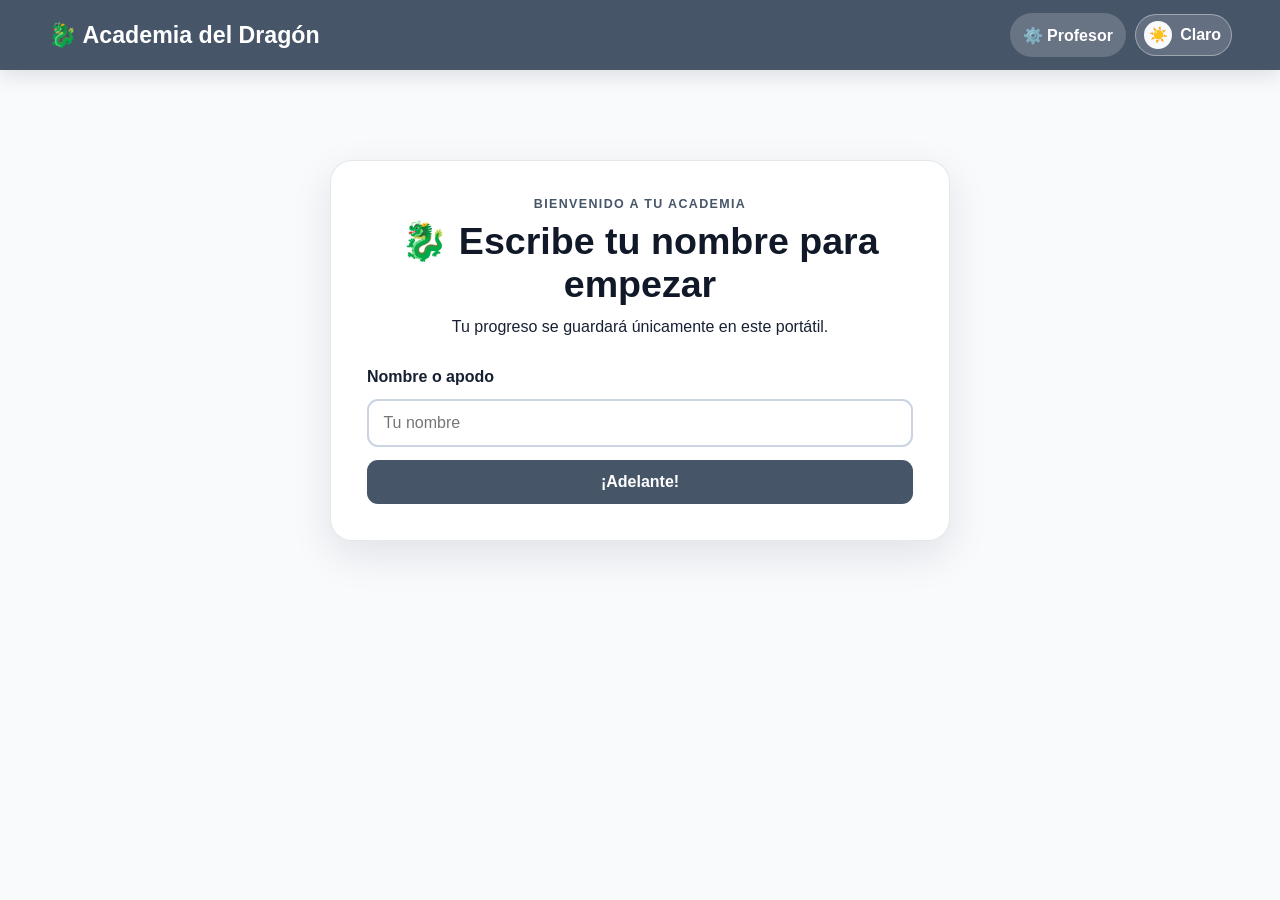
==== commit b772158b: "Cambios en el host del agente para agents/revisar-proyecto-actualizaciones" ====
--- a/index.html
+++ b/index.html
@@ -4,7 +4,7 @@
     <meta charset="UTF-8">
     <meta name="viewport" content="width=device-width, initial-scale=1.0">
     <title>Academia del Dragón</title>
-    <link rel="stylesheet" href="css/styles.css">
+    <link rel="stylesheet" href="css/styles.css?v=2">
 </head>
 <body>
     <div id="app" class="theme-neutral">
@@ -14,6 +14,12 @@
                 <span id="student-name-label" class="student-label" hidden></span>
                 <button id="btn-edit-name" class="header-btn" type="button" hidden title="Cambiar nombre">✏️ Nombre</button>
                 <button id="btn-teacher-panel" class="header-btn" type="button">⚙️ Profesor</button>
+                <button id="theme-toggle" class="theme-toggle" type="button" role="switch" aria-checked="false" aria-label="Activar modo oscuro" title="Cambiar entre modo claro y oscuro">
+                    <span class="theme-toggle-track" aria-hidden="true">
+                        <span class="theme-toggle-icon">☀️</span>
+                    </span>
+                    <span id="theme-toggle-label" class="theme-toggle-label">Claro</span>
+                </button>
             </div>
         </header>
 
@@ -37,6 +43,15 @@
                     </div>
                     <span id="hub-rec-badge" class="status-badge" hidden>Refuerzo 2º activo</span>
                 </div>
+                <section id="continuation-panel" class="continuation-panel" aria-labelledby="continuation-title">
+                    <div class="continuation-copy">
+                        <span class="eyebrow">Tu próxima opción</span>
+                        <h2 id="continuation-title">Puedes continuar cuando quieras</h2>
+                        <p id="continuation-message"></p>
+                        <div id="continuation-pending" class="continuation-pending" hidden></div>
+                    </div>
+                    <div id="continuation-actions" class="continuation-actions"></div>
+                </section>
                 <div class="hub-grid">
                     <button class="subject-card math-card" type="button" data-subject="math">
                         <span class="subject-icon">🐉🔢</span>
@@ -66,25 +81,76 @@
                     <div>
                         <div class="eyebrow">Práctica por categoría</div>
                         <h1 id="category-title">Elige una lección</h1>
-                        <p>La sesión tendrá 20 ejercicios exclusivos de esta categoría.</p>
+                        <p>La sesión se adapta a la categoría elegida: 10 ejercicios de refuerzo o 20 de práctica.</p>
                     </div>
                 </div>
                 <div id="category-grid" class="category-grid"></div>
             </section>
 
             <section id="view-practice" class="view-card practice-card" hidden>
-                <div class="view-toolbar">
+                <div class="view-toolbar practice-toolbar">
                     <button id="btn-practice-back" class="text-btn" type="button">← Categorías</button>
-                    <span id="practice-progress" class="status-badge">Ejercicio 1 de 20</span>
+                    <span id="practice-progress" class="status-badge practice-progress" aria-live="polite">Ejercicio 1 de 20</span>
                 </div>
                 <div id="practice-category" class="eyebrow"></div>
-                <div id="practice-prompt" class="prompt-box" aria-live="polite"></div>
-                <div id="practice-options" class="options-grid" hidden></div>
-                <form id="answer-form" class="input-container">
-                    <label class="sr-only" for="practice-input">Tu respuesta</label>
-                    <input id="practice-input" type="text" autocomplete="off" spellcheck="false" placeholder="Escribe tu respuesta">
-                    <button class="action-btn primary" type="submit">Comprobar</button>
-                </form>
+                <div id="practice-answer-layout" class="practice-answer-layout">
+                    <div class="practice-main-column">
+                        <div id="practice-prompt" class="prompt-box" aria-live="polite"></div>
+                        <aside id="practice-help" class="practice-help" aria-label="Ayuda para esta actividad">
+                            <button id="practice-help-toggle" class="practice-help-toggle" type="button" aria-expanded="false" aria-controls="practice-help-panel">
+                                <span>🗝️ Consejo del pergamino</span>
+                                <span id="practice-help-counter" class="practice-help-counter">Oportunidades de ayuda: 3/3</span>
+                            </button>
+                            <div id="practice-help-panel" class="practice-help-panel" hidden>
+                                <p id="practice-help-content"></p>
+                            </div>
+                        </aside>
+                        <div id="practice-options" class="options-grid" hidden></div>
+                        <form id="answer-form" class="input-container">
+                            <label class="sr-only" for="practice-input">Tu respuesta</label>
+                            <input id="practice-input" type="text" autocomplete="off" spellcheck="false" placeholder="Escribe tu respuesta">
+                            <button class="action-btn primary" type="submit">Comprobar</button>
+                        </form>
+                    </div>
+                    <aside id="numeric-keypad" class="numeric-keypad" aria-label="Teclado numérico" hidden>
+                        <div class="numeric-keypad-toolbar">
+                            <span>Teclado numérico</span>
+                            <button id="numeric-keypad-toggle" class="numeric-keypad-toggle" type="button" aria-expanded="true">Minimizar</button>
+                        </div>
+                        <div id="numeric-keypad-panel" class="numeric-keypad-panel">
+                            <button class="numeric-key" type="button" data-number="7">7</button>
+                            <button class="numeric-key" type="button" data-number="8">8</button>
+                            <button class="numeric-key" type="button" data-number="9">9</button>
+                            <button class="numeric-key utility" type="button" data-action="backspace" aria-label="Borrar último carácter">⌫</button>
+                            <button class="numeric-key utility" type="button" data-action="clear" aria-label="Borrar toda la respuesta">C</button>
+                            <button class="numeric-key" type="button" data-number="4">4</button>
+                            <button class="numeric-key" type="button" data-number="5">5</button>
+                            <button class="numeric-key" type="button" data-number="6">6</button>
+                            <button class="numeric-key" type="button" data-number="×">×</button>
+                            <button class="numeric-key" type="button" data-number="−">−</button>
+                            <button class="numeric-key" type="button" data-number="1">1</button>
+                            <button class="numeric-key" type="button" data-number="2">2</button>
+                            <button class="numeric-key" type="button" data-number="3">3</button>
+                            <button class="numeric-key" type="button" data-number="+">+</button>
+                            <button class="numeric-key numeric-symbol-toggle" type="button" data-action="symbols" aria-label="Abrir símbolos" aria-expanded="false">&lt;&gt;</button>
+                            <button class="numeric-key zero" type="button" data-number="0">0</button>
+                            <button class="numeric-key" type="button" data-number=",">,</button>
+                            <button class="numeric-key confirm" type="button" data-action="confirm" aria-label="Comprobar respuesta">✓</button>
+                        </div>
+                        <div id="numeric-symbol-panel" class="numeric-symbol-panel" aria-label="Símbolos especiales" hidden>
+                            <button class="numeric-key" type="button" data-number="<" aria-label="Menor que">&lt;</button>
+                            <button class="numeric-key" type="button" data-number=">" aria-label="Mayor que">&gt;</button>
+                            <button class="numeric-key" type="button" data-number="=" aria-label="Igual">=</button>
+                            <button class="numeric-key" type="button" data-number="≠" aria-label="Distinto">≠</button>
+                            <button class="numeric-key" type="button" data-number="~" aria-label="Aproximadamente">~</button>
+                            <button class="numeric-key" type="button" data-number="≤" aria-label="Menor o igual">≤</button>
+                            <button class="numeric-key" type="button" data-number="≥" aria-label="Mayor o igual">≥</button>
+                            <button class="numeric-key" type="button" data-number="%">%</button>
+                            <button class="numeric-key" type="button" data-number="/">/</button>
+                            <button class="numeric-key" type="button" data-number=":" aria-label="Dos puntos">:</button>
+                        </div>
+                    </aside>
+                </div>
                 <div id="practice-feedback" class="feedback-box" aria-live="polite" hidden></div>
             </section>
 
@@ -131,6 +197,20 @@
                         <h2>Rendimiento de este portátil</h2>
                         <div id="teacher-stats-text"></div>
                     </div>
+                    <div class="teacher-box stats-box">
+                        <div class="teacher-section-heading">
+                            <div>
+                                <h2>Progreso por actividad</h2>
+                                <p>Se muestra el mejor resultado completado y los intentos acumulados.</p>
+                            </div>
+                        </div>
+                        <div id="teacher-activity-progress"></div>
+                    </div>
+                    <div class="teacher-box stats-box">
+                        <h2>Saberes para reforzar</h2>
+                        <p class="teacher-help">Los errores orientan la siguiente práctica; no penalizan ni bloquean la actividad.</p>
+                        <div id="teacher-failure-summary"></div>
+                    </div>
                 </div>
                 <div class="teacher-actions">
                     <button id="btn-export-csv" class="action-btn secondary" type="button">📊 Exportar CSV</button>
@@ -141,9 +221,9 @@
     </div>
 
     <script src="js/services/storage.js"></script>
-    <script src="js/engine/generator_math.js"></script>
-    <script src="js/engine/generator_lengua.js"></script>
+    <script src="js/engine/generator_math.js?v=6"></script>
+    <script src="js/engine/generator_lengua.js?v=6"></script>
     <script src="js/engine/generator.js"></script>
-    <script src="js/app.js"></script>
+    <script src="js/app.js?v=2"></script>
 </body>
 </html>
--- a/css/styles.css
+++ b/css/styles.css
@@ -1,12 +1,23 @@
 :root {
     font-family: "Segoe UI", Tahoma, sans-serif;
-    color: #172033;
-    background: #f8fafc;
     font-synthesis: none;
     --primary: #475569;
     --primary-dark: #334155;
     --accent: #94a3b8;
     --soft-bg: #f8fafc;
+    --bg-app: #f8fafc;
+    --bg-surface: #ffffff;
+    --bg-control: #f1f5f9;
+    --text-main: #172033;
+    --text-secondary: #64748b;
+    --border-color: #cbd5e1;
+    --button-blue: #2563eb;
+    --button-cyan: #0891b2;
+    --button-green: #16a34a;
+    --button-amber: #d97706;
+    --button-coral: #dc2626;
+    color: var(--text-main);
+    background: var(--bg-app);
     --shadow: 0 14px 40px rgba(15, 23, 42, 0.1);
 }
 
@@ -61,6 +72,14 @@
 .section-heading.compact { align-items: flex-start; }
 .section-heading p { margin-bottom: 0; color: #64748b; }
 .view-toolbar { margin-bottom: 1.75rem; }
+.practice-toolbar {
+    min-height: 44px;
+    margin-bottom: 0.55rem;
+}
+.practice-progress {
+    flex: 0 0 auto;
+    white-space: nowrap;
+}
 .status-badge { display: inline-flex; padding: 0.45rem 0.85rem; border-radius: 999px; color: var(--primary-dark); background: color-mix(in srgb, var(--primary) 12%, white); font-weight: 800; }
 
 .name-form { display: grid; gap: 0.8rem; margin-top: 2rem; text-align: left; }
@@ -89,8 +108,68 @@
 .category-btn { min-height: 118px; padding: 1.2rem; border: 2px solid color-mix(in srgb, var(--primary) 24%, white); border-radius: 15px; color: #1e293b; background: var(--soft-bg); text-align: left; transition: transform 160ms ease, box-shadow 160ms ease; }
 .category-btn strong { display: block; margin-bottom: 0.4rem; color: var(--primary-dark); font-size: 1.05rem; }
 .category-btn small { color: #64748b; }
-
-.practice-card { min-height: 460px; }
+.remember-category {
+    border: 2px solid #2563eb;
+    background: linear-gradient(145deg, #eff6ff, #dbeafe);
+}
+.category-btn {
+    position: relative;
+}
+.activity-result-badge {
+    position: absolute;
+    top: 0.55rem;
+    right: 0.55rem;
+    min-height: 28px;
+    display: inline-flex;
+    align-items: center;
+    gap: 0.35rem;
+    padding: 0.25rem 0.5rem;
+    border: 1px solid currentColor;
+    border-radius: 999px;
+    background: rgba(255, 255, 255, 0.92);
+    font-size: 0.72rem;
+    white-space: nowrap;
+}
+.activity-result-badge span:first-child {
+    font-size: 0.95rem;
+    font-weight: 900;
+}
+.category-level-achieved {
+    border-color: #16a34a;
+    background: linear-gradient(145deg, #f0fdf4, #dcfce7);
+}
+.category-level-achieved strong,
+.category-level-intermediate strong,
+.category-level-reinforce strong {
+    padding-right: 4.8rem;
+}
+.category-level-achieved .activity-result-badge {
+    color: #166534;
+}
+.category-level-intermediate {
+    border-color: #ea580c;
+    background: linear-gradient(145deg, #fff7ed, #ffedd5);
+}
+.category-level-intermediate .activity-result-badge {
+    color: #c2410c;
+}
+.category-level-reinforce {
+    border-color: #dc2626;
+    background: linear-gradient(145deg, #fef2f2, #fee2e2);
+}
+.category-level-reinforce .activity-result-badge {
+    color: #b91c1c;
+}
+.remember-category::before {
+    content: "RECUERDA · 10 RETOS";
+    display: block;
+    margin-bottom: 0.35rem;
+    color: #1d4ed8;
+    font-size: 0.72rem;
+    letter-spacing: 0.08em;
+}
+
+.practice-card { min-height: 0; }
 .prompt-box { margin: 1.5rem 0; padding: clamp(1.5rem, 5vw, 2.6rem) 1rem; border: 2px solid color-mix(in srgb, var(--primary) 18%, white); border-radius: 18px; background: var(--soft-bg); font-size: clamp(1.35rem, 4.5vw, 2.15rem); font-weight: 800; line-height: 1.4; text-align: center; }
 .options-grid { display: grid; grid-template-columns: repeat(2, minmax(0, 1fr)); gap: 0.8rem; }
 .option-btn { min-height: 64px; padding: 1rem; border: 2px solid #cbd5e1; border-radius: 13px; color: #1e293b; background: #f8fafc; font-size: 1.05rem; }
@@ -121,8 +200,107 @@
 }
 .drag-word:active { cursor: grabbing; }
 .option-btn:disabled, input:disabled, button:disabled { cursor: not-allowed; opacity: 0.65; }
-.input-container { display: flex; gap: 0.8rem; }
+.practice-answer-layout {
+    display: block;
+    min-width: 0;
+}
+.practice-answer-layout.numeric-keypad-active {
+    display: grid;
+    grid-template-columns: minmax(0, 1fr) 320px;
+    align-items: start;
+    gap: 1rem;
+}
+.practice-main-column {
+    min-width: 0;
+}
+.practice-main-column .prompt-box {
+    width: 100%;
+}
+.input-container { display: flex; gap: 0.8rem; min-width: 0; width: 100%; }
 .input-container input { flex: 1; font-size: 1.2rem; text-align: center; }
+.numeric-keypad {
+    width: 320px;
+    max-width: 100%;
+    margin: 0;
+    padding: 0.45rem;
+    border: 1px solid color-mix(in srgb, var(--primary) 20%, #cbd5e1);
+    border-radius: 14px;
+    background: #fff;
+}
+.numeric-keypad-toolbar {
+    min-height: 30px;
+    display: flex;
+    align-items: center;
+    justify-content: space-between;
+    gap: 0.5rem;
+    padding: 0 0.15rem 0.35rem 0.35rem;
+    color: var(--primary-dark);
+    font-size: 0.82rem;
+    font-weight: 800;
+}
+.numeric-keypad-toggle {
+    min-height: 30px;
+    padding: 0.25rem 0.55rem;
+    border: 0;
+    border-radius: 8px;
+    color: var(--primary-dark);
+    background: color-mix(in srgb, var(--primary) 10%, white);
+    cursor: pointer;
+    font-weight: 800;
+}
+.numeric-keypad-panel {
+    display: grid;
+    grid-template-columns: repeat(5, minmax(0, 1fr));
+    gap: 0.35rem;
+}
+.numeric-key {
+    min-height: 44px;
+    border: 1px solid #cbd5e1;
+    border-radius: 9px;
+    color: #1e293b;
+    background: #f8fafc;
+    cursor: pointer;
+    font-size: 1.05rem;
+    font-weight: 900;
+}
+.numeric-key:hover:not(:disabled) {
+    border-color: var(--primary);
+    background: var(--soft-bg);
+}
+.numeric-key.utility {
+    color: #991b1b;
+    background: #fff1f2;
+}
+.numeric-key.confirm {
+    color: #fff;
+    background: var(--primary);
+    grid-column: span 2;
+}
+.numeric-key.confirm:hover:not(:disabled) {
+    background: var(--primary-dark);
+}
+.numeric-key.zero {
+    grid-column: span 2;
+}
+.numeric-symbol-toggle {
+    font-size: 0.78rem;
+}
+.numeric-symbol-panel {
+    display: grid;
+    grid-template-columns: repeat(5, minmax(0, 1fr));
+    gap: 0.35rem;
+    margin-top: 0.35rem;
+}
+.numeric-symbol-panel[hidden] {
+    display: none;
+}
+.numeric-keypad.minimized .numeric-keypad-panel {
+    display: none;
+}
+.numeric-key:disabled {
+    cursor: not-allowed;
+    opacity: 0.65;
+}
 .feedback-box { margin-top: 1.25rem; padding: 1.15rem; border-radius: 15px; }
 .feedback-box.success { color: #14532d; background: #dcfce7; }
 .feedback-box.error { color: #7f1d1d; background: #fee2e2; }
@@ -143,6 +321,89 @@
 .switch-row input { width: 20px; min-height: 20px; }
 .stats-line { display: flex; gap: 0.8rem; flex-wrap: wrap; margin-top: 0.8rem; }
 .stat-pill { padding: 0.65rem 0.9rem; border-radius: 11px; background: #e2e8f0; font-weight: 700; }
+.teacher-section-heading {
+    display: flex;
+    align-items: flex-start;
+    justify-content: space-between;
+    gap: 1rem;
+}
+.teacher-section-heading h2,
+.teacher-help {
+    margin-bottom: 0.35rem;
+}
+.teacher-section-heading p,
+.teacher-help,
+.teacher-empty,
+.teacher-positive {
+    color: #64748b;
+}
+.activity-progress-list {
+    display: grid;
+    gap: 0.65rem;
+    margin-top: 0.8rem;
+}
+.activity-progress-row {
+    display: flex;
+    align-items: center;
+    justify-content: space-between;
+    gap: 0.85rem;
+    padding: 0.8rem;
+    border: 1px solid #cbd5e1;
+    border-left: 5px solid #64748b;
+    border-radius: 12px;
+    background: #fff;
+}
+.activity-progress-row.level-achieved { border-left-color: #16a34a; }
+.activity-progress-row.level-intermediate { border-left-color: #ea580c; }
+.activity-progress-row.level-reinforce { border-left-color: #dc2626; }
+.activity-progress-copy {
+    display: grid;
+    gap: 0.2rem;
+}
+.activity-progress-copy span,
+.activity-progress-metrics,
+.failure-summary-list span,
+.failure-summary-list small {
+    color: #64748b;
+    font-size: 0.88rem;
+}
+.activity-progress-metrics {
+    display: flex;
+    align-items: center;
+    justify-content: flex-end;
+    gap: 0.65rem;
+    flex-wrap: wrap;
+}
+.activity-percent {
+    color: #0f172a;
+    font-size: 1.05rem;
+    font-weight: 900;
+}
+.activity-reset-btn {
+    min-height: 36px;
+    padding: 0.4rem 0.65rem;
+    border: 1px solid #fecaca;
+    border-radius: 9px;
+    color: #b91c1c;
+    background: #fff1f2;
+    cursor: pointer;
+    font-weight: 800;
+}
+.failure-summary-list {
+    display: grid;
+    gap: 0.6rem;
+    margin: 0.8rem 0 0;
+    padding-left: 1.35rem;
+}
+.failure-summary-list li {
+    padding: 0.25rem 0.35rem;
+}
+.failure-summary-list strong,
+.failure-summary-list span,
+.failure-summary-list small {
+    display: block;
+    margin-bottom: 0.15rem;
+}
 .sr-only { position: absolute; width: 1px; height: 1px; padding: 0; margin: -1px; overflow: hidden; clip: rect(0, 0, 0, 0); white-space: nowrap; border: 0; }
 
 @media (max-width: 700px) {
@@ -152,9 +413,26 @@
     .hub-grid, .teacher-grid { grid-template-columns: 1fr; }
     .subject-card { min-height: 145px; }
     .stats-box { grid-column: auto; }
+    .practice-answer-layout {
+        grid-template-columns: minmax(0, 1fr);
+        gap: 0.55rem;
+    }
+    .practice-answer-layout.numeric-keypad-active {
+        grid-template-columns: minmax(0, 1fr);
+    }
+    .practice-toolbar {
+        align-items: center;
+        flex-direction: row;
+    }
     .input-container, .view-toolbar, .section-heading { align-items: stretch; flex-direction: column; }
+    .numeric-keypad {
+        width: min(300px, 100%);
+        justify-self: center;
+    }
     .options-grid { grid-template-columns: 1fr; }
     .teacher-actions { align-items: stretch; flex-direction: column; }
+    .activity-progress-row { align-items: stretch; flex-direction: column; }
+    .activity-progress-metrics { justify-content: flex-start; }
 }
 
 /* Responsive layout for netbooks, tablets and large classroom displays */
@@ -184,6 +462,17 @@
         margin: 1rem auto 1.5rem;
     }
 
+    .practice-answer-layout {
+        grid-template-columns: minmax(0, 1fr) 280px;
+    }
+    .practice-answer-layout.numeric-keypad-active {
+        grid-template-columns: minmax(0, 1fr) 280px;
+    }
+
+    .numeric-keypad {
+        width: 280px;
+    }
+
     .app-header {
         min-height: 56px;
         padding: 0.45rem 1rem;
@@ -311,6 +600,10 @@
     .view-toolbar {
         margin-bottom: 0.55rem;
     }
+    .practice-toolbar {
+        min-height: 36px;
+        margin-bottom: 0.35rem;
+    }
 
     h1 {
         margin-bottom: 0.45rem;
@@ -336,6 +629,13 @@
     .category-btn {
         min-height: 72px;
         padding: 0.55rem 0.65rem;
+    }
+    .activity-result-badge {
+        top: 0.35rem;
+        right: 0.35rem;
+        min-height: 24px;
+        padding: 0.15rem 0.4rem;
+        font-size: 0.68rem;
     }
 
     .category-btn strong {
@@ -347,6 +647,27 @@
         margin: 0.5rem 0;
         padding: 0.65rem;
         font-size: clamp(1.05rem, 2.4vw, 1.55rem);
+    }
+
+    .practice-answer-layout {
+        gap: 0.6rem;
+    }
+
+    .numeric-keypad {
+        padding: 0.35rem;
+    }
+
+    .numeric-keypad-toolbar {
+        min-height: 26px;
+        padding-bottom: 0.2rem;
+    }
+
+    .numeric-keypad-toggle {
+        min-height: 26px;
+    }
+
+    .numeric-key {
+        min-height: 38px;
     }
 
     .options-grid {
@@ -373,8 +694,21 @@
     }
 
     .feedback-box {
-        margin-top: 0.5rem;
-        padding: 0.55rem 0.65rem;
+        margin-top: 0.35rem;
+        padding: 0.45rem 0.65rem;
+    }
+
+    .feedback-box p {
+        display: inline;
+        margin: 0 0.45rem 0 0;
+        font-size: 0.9rem;
+        line-height: 1.15;
+    }
+
+    .feedback-box .action-btn {
+        min-height: 38px;
+        margin-left: 0.25rem;
+        padding: 0.45rem 0.75rem;
     }
 
     .feedback-box h2,
@@ -456,7 +790,7 @@
     }
 
     .practice-card {
-        min-height: min(560px, calc(100vh - 150px));
+        min-height: 0;
     }
 
     .options-grid {
@@ -467,3 +801,490 @@
 @media (prefers-reduced-motion: reduce) {
     *, *::before, *::after { transition: none !important; }
 }
+
+.practice-help {
+    margin: -0.65rem 0 0.75rem;
+    border: 1px solid color-mix(in srgb, var(--accent) 55%, var(--border-color));
+    border-radius: 12px;
+    background: var(--bg-surface);
+}
+
+.practice-help-toggle {
+    width: 100%;
+    min-height: 44px;
+    display: flex;
+    align-items: center;
+    justify-content: space-between;
+    gap: 0.65rem;
+    padding: 0.55rem 0.75rem;
+    border: 0;
+    border-radius: 12px;
+    color: var(--text-main);
+    background: var(--bg-control);
+    cursor: pointer;
+    font-weight: 800;
+    text-align: left;
+}
+
+.practice-help-toggle:hover {
+    border: 1px solid var(--accent);
+}
+
+.practice-help-counter {
+    flex: 0 0 auto;
+    color: var(--primary-dark);
+    font-size: 0.82rem;
+}
+
+.practice-help-panel {
+    padding: 0.65rem 0.75rem 0.75rem;
+    border-top: 1px solid var(--border-color);
+}
+
+.practice-help-panel p {
+    margin: 0;
+    color: var(--text-secondary);
+    line-height: 1.35;
+}
+
+/* Theme switch */
+.theme-toggle {
+    min-height: 40px;
+    display: inline-flex;
+    align-items: center;
+    gap: 0.42rem;
+    padding: 0.35rem 0.55rem;
+    border: 1px solid rgba(255, 255, 255, 0.38);
+    border-radius: 999px;
+    color: #fff;
+    background: rgba(255, 255, 255, 0.16);
+    cursor: pointer;
+    font-weight: 800;
+}
+
+.theme-toggle-track {
+    width: 28px;
+    height: 28px;
+    display: inline-flex;
+    align-items: center;
+    justify-content: center;
+    border-radius: 50%;
+    background: #f8fafc;
+    line-height: 1;
+}
+
+.theme-toggle-icon {
+    font-size: 0.95rem;
+}
+
+.theme-toggle-label {
+    min-width: 2.7rem;
+}
+
+/* Dark palette: balanced slate/charcoal grays, never pure black. */
+:root[data-theme="dark"] {
+    --bg-app: #1d2128;
+    --bg-surface: #262b35;
+    --bg-control: #323846;
+    --text-main: #f1f5f9;
+    --text-secondary: #cbd5e1;
+    --border-color: #46505f;
+    --soft-bg: #1d2128;
+    --shadow: none;
+    color: var(--text-main);
+    background: var(--bg-app);
+}
+
+:root[data-theme="dark"] body,
+:root[data-theme="dark"] #app {
+    color: var(--text-main);
+    background: var(--bg-app);
+}
+
+:root[data-theme="dark"] .view-card,
+:root[data-theme="dark"] .numeric-keypad,
+:root[data-theme="dark"] .teacher-box,
+:root[data-theme="dark"] .activity-progress-row,
+:root[data-theme="dark"] .story-card,
+:root[data-theme="dark"] .drag-drop-zone {
+    border-color: rgba(203, 213, 225, 0.28);
+    background: var(--bg-surface);
+    box-shadow: none;
+}
+
+:root[data-theme="dark"] .category-btn,
+:root[data-theme="dark"] .option-btn,
+:root[data-theme="dark"] .numeric-key,
+:root[data-theme="dark"] .header-btn,
+:root[data-theme="dark"] .theme-toggle,
+:root[data-theme="dark"] .action-btn,
+:root[data-theme="dark"] .activity-reset-btn,
+:root[data-theme="dark"] .drag-word {
+    border: 1px solid rgba(203, 213, 225, 0.24);
+}
+
+:root[data-theme="dark"] .category-btn strong,
+:root[data-theme="dark"] .remember-category::before,
+:root[data-theme="dark"] .activity-percent,
+:root[data-theme="dark"] .story-picker,
+:root[data-theme="dark"] .numeric-keypad-toolbar {
+    color: #7dd3fc;
+}
+
+:root[data-theme="dark"] .category-btn small,
+:root[data-theme="dark"] .text-btn,
+:root[data-theme="dark"] .teacher-empty,
+:root[data-theme="dark"] .teacher-help {
+    color: #93c5fd;
+}
+
+:root[data-theme="dark"] h1,
+:root[data-theme="dark"] h2,
+:root[data-theme="dark"] h3,
+:root[data-theme="dark"] label,
+:root[data-theme="dark"] .field-label,
+:root[data-theme="dark"] .section-heading p,
+:root[data-theme="dark"] .category-btn,
+:root[data-theme="dark"] .category-btn small,
+:root[data-theme="dark"] .option-btn,
+:root[data-theme="dark"] .numeric-key,
+:root[data-theme="dark"] .drag-word,
+:root[data-theme="dark"] .teacher-section-heading p,
+:root[data-theme="dark"] .teacher-help,
+:root[data-theme="dark"] .teacher-empty,
+:root[data-theme="dark"] .activity-progress-copy span,
+:root[data-theme="dark"] .activity-progress-metrics,
+:root[data-theme="dark"] .failure-summary-list span,
+:root[data-theme="dark"] .failure-summary-list small {
+    color: var(--text-main);
+}
+
+:root[data-theme="dark"] input,
+:root[data-theme="dark"] select,
+:root[data-theme="dark"] .option-btn,
+:root[data-theme="dark"] .category-btn,
+:root[data-theme="dark"] .numeric-key,
+:root[data-theme="dark"] .drag-word,
+:root[data-theme="dark"] .stat-pill,
+:root[data-theme="dark"] .numeric-keypad-toggle {
+    border-color: var(--border-color);
+    color: var(--text-main);
+    background: var(--bg-control);
+}
+
+:root[data-theme="dark"] .prompt-box,
+:root[data-theme="dark"] .teacher-box,
+:root[data-theme="dark"] .category-btn,
+:root[data-theme="dark"] .remember-category,
+:root[data-theme="dark"] .story-card {
+    background: var(--bg-control);
+}
+
+:root[data-theme="dark"] .theme-toggle {
+    background: #323846;
+}
+
+:root[data-theme="dark"] .theme-toggle-track {
+    background: #1d2128;
+}
+
+:root[data-theme="dark"] .header-btn {
+    background: rgba(255, 255, 255, 0.12);
+}
+
+:root[data-theme="dark"] .header-btn:hover,
+:root[data-theme="dark"] .theme-toggle:hover {
+    background: rgba(255, 255, 255, 0.22);
+}
+
+:root[data-theme="dark"] .action-btn.primary,
+:root[data-theme="dark"] .numeric-key.confirm {
+    color: #fff;
+    background: var(--button-blue);
+}
+
+:root[data-theme="dark"] .action-btn.primary:hover,
+:root[data-theme="dark"] .numeric-key.confirm:hover {
+    background: #1d4ed8;
+}
+
+:root[data-theme="dark"] .action-btn.secondary {
+    color: var(--text-main);
+    background: var(--bg-control);
+}
+
+:root[data-theme="dark"] .action-btn.danger,
+:root[data-theme="dark"] .numeric-key.utility {
+    color: #fff;
+    border-color: #ff6b6b;
+    background: #b91c1c;
+}
+
+:root[data-theme="dark"] .numeric-key:not(.utility):not(.confirm) {
+    color: #eaf6ff;
+    background: #075985;
+}
+
+:root[data-theme="dark"] .option-btn:hover:not(:disabled),
+:root[data-theme="dark"] .numeric-key:hover:not(:disabled),
+:root[data-theme="dark"] .category-btn:hover {
+    border-color: #38bdf8;
+    background: #343d4d;
+    box-shadow: none;
+}
+
+:root[data-theme="dark"] .text-btn,
+:root[data-theme="dark"] .eyebrow,
+:root[data-theme="dark"] .status-badge,
+:root[data-theme="dark"] .numeric-keypad-toolbar {
+    color: #67e8f9;
+}
+
+:root[data-theme="dark"] .status-badge,
+:root[data-theme="dark"] .numeric-keypad-toggle,
+:root[data-theme="dark"] .activity-result-badge {
+    background: #323846;
+}
+
+:root[data-theme="dark"] .feedback-box.success {
+    color: #dcfce7;
+    background: #166534;
+}
+
+:root[data-theme="dark"] .feedback-box.error {
+    color: #fee2e2;
+    background: #991b1b;
+}
+
+:root[data-theme="dark"] .category-level-achieved {
+    border-color: #22c55e;
+    background: #26362f;
+}
+
+:root[data-theme="dark"] .category-level-intermediate {
+    border-color: #fb923c;
+    background: #3a3028;
+}
+
+:root[data-theme="dark"] .category-level-reinforce {
+    border-color: #fb7185;
+    background: #3a2a2f;
+}
+
+:root[data-theme="dark"] .category-level-achieved .activity-result-badge {
+    color: #86efac;
+    background: #26362f;
+}
+
+:root[data-theme="dark"] .category-level-intermediate .activity-result-badge {
+    color: #fdba74;
+    background: #3a3028;
+}
+
+:root[data-theme="dark"] .category-level-reinforce .activity-result-badge {
+    color: #fda4af;
+    background: #3a2a2f;
+}
+
+:root[data-theme="dark"] .activity-reset-btn {
+    color: #fecaca;
+    border-color: #fb7185;
+    background: #991b1b;
+}
+
+:root[data-theme="dark"] .subject-card,
+:root[data-theme="dark"] .subject-card:hover {
+    box-shadow: none;
+}
+
+:root[data-theme="dark"] .math-card {
+    background: linear-gradient(145deg, #2563eb, #1d4ed8);
+}
+
+:root[data-theme="dark"] .lengua-card {
+    background: linear-gradient(145deg, #ef4444, #b91c1c);
+}
+
+:root[data-theme="dark"] .mystery-card {
+    background: linear-gradient(145deg, #7c3aed, #581c87);
+    border-color: #fbbf24;
+}
+
+.continuation-panel {
+    display: grid;
+    grid-template-columns: minmax(0, 1fr) auto;
+    align-items: center;
+    gap: 1rem;
+    margin: 1rem 0;
+    padding: 0.9rem 1rem;
+    border: 1px solid rgba(14, 165, 233, 0.38);
+    border-left: 5px solid #0ea5e9;
+    border-radius: 14px;
+    background: var(--bg-surface);
+}
+
+.continuation-copy h2 {
+    margin-bottom: 0.3rem;
+    color: var(--text-main);
+    font-size: 1.08rem;
+}
+
+.continuation-copy .eyebrow {
+    margin-bottom: 0.2rem;
+}
+
+.continuation-copy > p,
+.continuation-pending p {
+    margin: 0;
+    color: var(--text-secondary);
+    font-size: 0.92rem;
+    line-height: 1.35;
+}
+
+.continuation-actions {
+    display: flex;
+    flex-wrap: wrap;
+    justify-content: flex-end;
+    gap: 0.5rem;
+}
+
+.continuation-button {
+    max-width: 250px;
+}
+
+.mystery-action {
+    color: #241103;
+    background: #fbbf24;
+}
+
+.mystery-action:hover {
+    background: #f59e0b;
+}
+
+.continuation-pending {
+    display: flex;
+    align-items: center;
+    flex-wrap: wrap;
+    gap: 0.35rem;
+    margin-top: 0.45rem;
+}
+
+.continuation-pending p {
+    width: 100%;
+    font-size: 0.82rem;
+}
+
+.continuation-link {
+    padding: 0.35rem 0.55rem;
+    border: 1px solid var(--border-color);
+    border-radius: 999px;
+    color: var(--primary-dark);
+    background: var(--bg-control);
+    cursor: pointer;
+    font-size: 0.78rem;
+    font-weight: 700;
+}
+
+:root[data-theme="dark"] .continuation-panel {
+    border-color: rgba(125, 211, 252, 0.35);
+    border-left-color: #38bdf8;
+    background: var(--bg-surface);
+}
+
+:root[data-theme="dark"] .continuation-copy h2 {
+    color: #7dd3fc;
+}
+
+:root[data-theme="dark"] .continuation-copy > p,
+:root[data-theme="dark"] .continuation-pending p,
+:root[data-theme="dark"] .continuation-link {
+    color: #cbd5e1;
+}
+
+:root[data-theme="dark"] .continuation-link {
+    border-color: rgba(203, 213, 225, 0.28);
+    background: var(--bg-control);
+}
+
+@media (max-height: 680px) {
+    .continuation-panel {
+        gap: 0.65rem;
+        margin: 0.65rem 0;
+        padding: 0.6rem 0.75rem;
+    }
+
+    .continuation-copy h2 {
+        font-size: 1rem;
+    }
+
+    .continuation-button {
+        min-height: 40px;
+        padding: 0.5rem 0.75rem;
+    }
+}
+
+@media (max-width: 800px) {
+    .continuation-panel {
+        grid-template-columns: minmax(0, 1fr);
+    }
+
+    .continuation-actions {
+        justify-content: flex-start;
+    }
+}
+
+:root[data-theme="dark"] .practice-help {
+    border-color: rgba(125, 211, 252, 0.38);
+    background: var(--bg-surface);
+}
+
+:root[data-theme="dark"] .practice-help-toggle {
+    color: var(--text-main);
+    background: var(--bg-control);
+}
+
+:root[data-theme="dark"] .practice-help-counter,
+:root[data-theme="dark"] .practice-help-panel p {
+    color: #93c5fd;
+}
+
+:root[data-theme="dark"] .practice-help-panel {
+    border-top-color: var(--border-color);
+}
+
+@media (max-height: 680px) {
+    .practice-help {
+        margin: -0.35rem 0 0.45rem;
+    }
+
+    .practice-help-toggle {
+        min-height: 38px;
+        padding: 0.4rem 0.55rem;
+    }
+
+    .practice-help-panel {
+        padding: 0.45rem 0.55rem 0.55rem;
+        line-height: 1.2;
+        font-size: 0.9rem;
+    }
+}
+
+@media (max-width: 700px) {
+    .practice-help-toggle {
+        align-items: flex-start;
+        flex-direction: column;
+        gap: 0.15rem;
+    }
+}
+
+@media (max-width: 700px) {
+    .theme-toggle-label {
+        display: none;
+    }
+
+    .theme-toggle {
+        min-width: 40px;
+        justify-content: center;
+        padding: 0.35rem;
+    }
+}
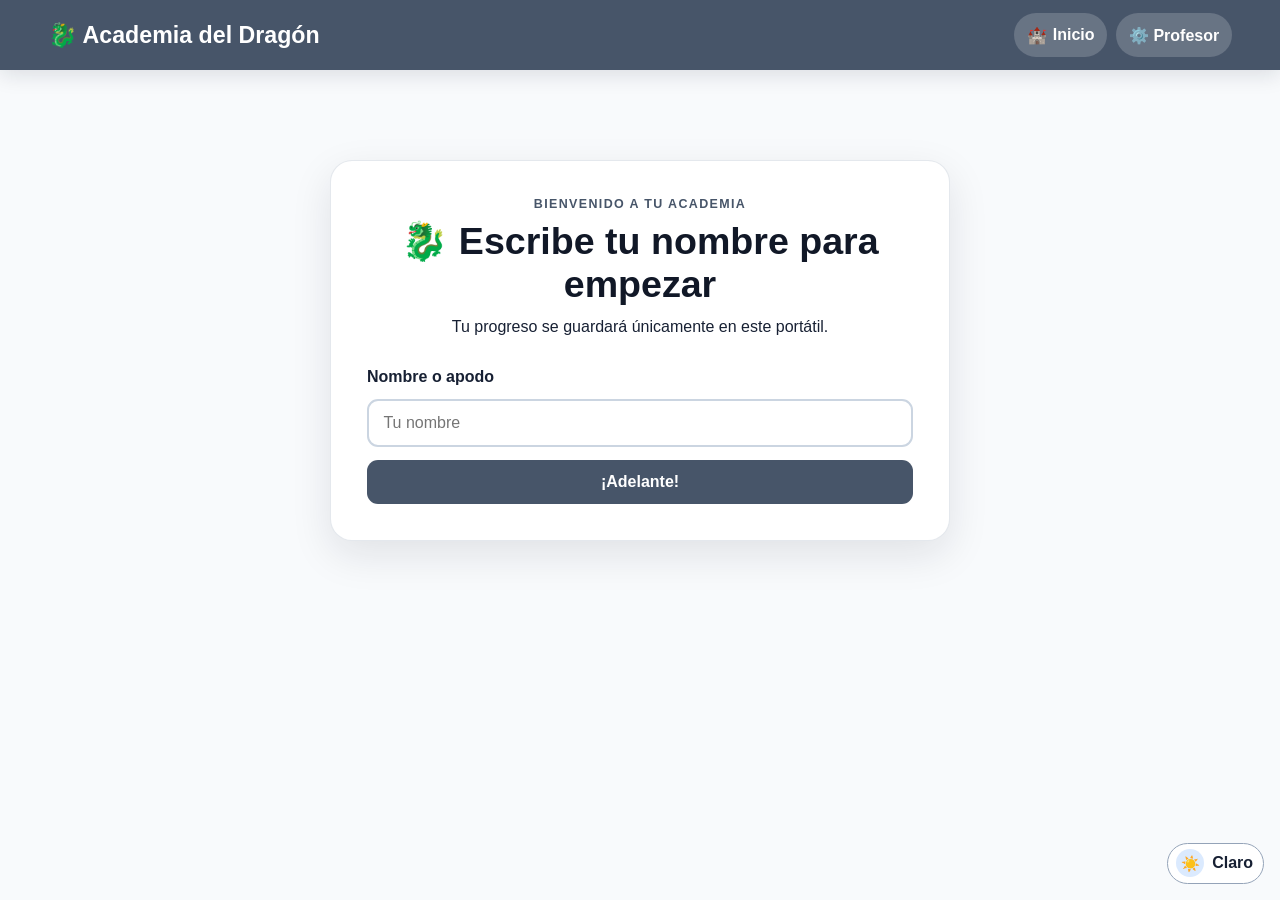
==== commit 8bc5d19e: "Cambios en el host del agente para agents/decenas-y-unidades-ocultas" ====
--- a/index.html
+++ b/index.html
@@ -4,7 +4,7 @@
     <meta charset="UTF-8">
     <meta name="viewport" content="width=device-width, initial-scale=1.0">
     <title>Academia del Dragón</title>
-    <link rel="stylesheet" href="css/styles.css?v=2">
+    <link rel="stylesheet" href="css/styles.css?v=14">
 </head>
 <body>
     <div id="app" class="theme-neutral">
@@ -12,9 +12,13 @@
             <button id="btn-home" class="logo-btn" type="button" aria-label="Volver al inicio">🐉 Academia del Dragón</button>
             <div class="header-actions">
                 <span id="student-name-label" class="student-label" hidden></span>
+                <button id="btn-header-home" class="header-btn header-home-btn" type="button" aria-label="Volver a la pantalla de inicio" title="Volver a la pantalla de inicio">
+                    <span aria-hidden="true">🏰</span>
+                    <span>Inicio</span>
+                </button>
                 <button id="btn-edit-name" class="header-btn" type="button" hidden title="Cambiar nombre">✏️ Nombre</button>
                 <button id="btn-teacher-panel" class="header-btn" type="button">⚙️ Profesor</button>
-                <button id="theme-toggle" class="theme-toggle" type="button" role="switch" aria-checked="false" aria-label="Activar modo oscuro" title="Cambiar entre modo claro y oscuro">
+                <button id="theme-toggle" class="theme-toggle theme-toggle-floating" type="button" role="switch" aria-checked="false" aria-label="Activar modo oscuro" title="Cambiar entre modo claro y oscuro">
                     <span class="theme-toggle-track" aria-hidden="true">
                         <span class="theme-toggle-icon">☀️</span>
                     </span>
@@ -65,8 +69,8 @@
                     </button>
                     <button class="subject-card mystery-card" type="button" data-subject="mystery">
                         <span class="subject-icon">🕵️‍♂️</span>
-                        <span class="subject-title">Historias de Misterio</span>
-                        <span>Crear historia con tus saberes superados</span>
+                        <span class="subject-title">Crónicas de la Antigua Bañeza</span>
+                        <span>El Secreto del Dragón del Órbigo · Lectura por capítulos</span>
                         <small id="mystery-unlock-status"></small>
                     </button>
                 </div>
@@ -157,16 +161,39 @@
             <section id="view-mystery" class="view-card mystery-panel" hidden>
                 <div class="view-toolbar">
                     <button id="btn-mystery-back" class="text-btn" type="button">← Asignaturas</button>
-                    <label class="story-picker">Historia
-                        <select id="mystery-story-selector"></select>
+                    <label class="story-picker">Capítulo
+                        <select id="mystery-story-selector" aria-label="Capítulos de la crónica"></select>
                     </label>
                 </div>
-                <div id="mystery-step" class="status-badge"></div>
-                <h1 id="mystery-title"></h1>
-                <div class="story-card"><p id="mystery-text"></p></div>
-                <h2 id="mystery-prompt"></h2>
-                <div id="mystery-options" class="options-grid"></div>
-                <div id="mystery-feedback" class="feedback-box" aria-live="polite" hidden></div>
+                <div class="chronicle-heading">
+                    <div>
+                        <div id="mystery-step" class="status-badge"></div>
+                        <h1 id="mystery-title"></h1>
+                        <p id="mystery-subtitle" class="chronicle-subtitle"></p>
+                    </div>
+                </div>
+                <div class="chronicle-layout">
+                    <div class="chronicle-reading">
+                        <div id="mystery-chapters" class="chapter-status-list" aria-label="Estado de los capítulos"></div>
+                        <aside id="mystery-fiction-note" class="fiction-notice" hidden>
+                            <h2 id="mystery-fiction-note-title">Una historia de ficción</h2>
+                            <p id="mystery-fiction-note-text"></p>
+                        </aside>
+                        <article id="mystery-text" class="story-card" aria-label="Texto del capítulo"></article>
+                        <section class="chronicle-question-box">
+                            <h2 id="mystery-prompt"></h2>
+                            <div id="mystery-options" class="options-grid"></div>
+                            <div id="mystery-feedback" class="feedback-box" aria-live="polite" hidden></div>
+                        </section>
+                    </div>
+                    <aside class="chronicle-sidebar">
+                        <section class="glossary-box" aria-labelledby="mystery-glossary-title">
+                            <h2 id="mystery-glossary-title">Palabras del capítulo</h2>
+                            <div id="mystery-glossary"></div>
+                        </section>
+                        <section id="mystery-mission" class="chapter-mission" hidden></section>
+                    </aside>
+                </div>
             </section>
 
             <section id="view-teacher" class="view-card" hidden>
@@ -221,9 +248,10 @@
     </div>
 
     <script src="js/services/storage.js"></script>
-    <script src="js/engine/generator_math.js?v=6"></script>
-    <script src="js/engine/generator_lengua.js?v=6"></script>
+    <script src="js/engine/generator_math.js?v=8"></script>
+    <script src="js/engine/generator_lengua.js?v=7"></script>
+    <script src="js/engine/generator_story.js?v=4"></script>
     <script src="js/engine/generator.js"></script>
-    <script src="js/app.js?v=2"></script>
+    <script src="js/app.js?v=12"></script>
 </body>
 </html>
--- a/css/styles.css
+++ b/css/styles.css
@@ -58,6 +58,8 @@
 .header-actions { display: flex; align-items: center; gap: 0.55rem; }
 .header-btn { padding: 0.55rem 0.8rem; border-radius: 999px; background: rgba(255, 255, 255, 0.18); font-weight: 700; }
 .header-btn:hover { background: rgba(255, 255, 255, 0.28); }
+.header-home-btn { display: inline-flex; align-items: center; justify-content: center; gap: 0.35rem; white-space: nowrap; }
+.header-home-btn[aria-current="page"] { box-shadow: inset 0 0 0 2px rgba(255, 255, 255, 0.85); }
 .student-label { font-weight: 700; }
 
 .container { width: min(960px, calc(100% - 2rem)); margin: 2rem auto 3rem; }
@@ -171,6 +173,16 @@
 
 .practice-card { min-height: 0; }
 .prompt-box { margin: 1.5rem 0; padding: clamp(1.5rem, 5vw, 2.6rem) 1rem; border: 2px solid color-mix(in srgb, var(--primary) 18%, white); border-radius: 18px; background: var(--soft-bg); font-size: clamp(1.35rem, 4.5vw, 2.15rem); font-weight: 800; line-height: 1.4; text-align: center; }
+.visual-prompt-title { max-width: 48rem; margin: 0 auto 1.2rem; font-size: clamp(1.05rem, 3vw, 1.45rem); line-height: 1.35; }
+.sacks-visual { display: flex; align-items: flex-end; justify-content: center; gap: clamp(0.55rem, 2vw, 1.25rem); flex-wrap: wrap; }
+.dragon-sack { position: relative; display: grid; place-items: center; width: clamp(4.2rem, 12vw, 5.8rem); height: clamp(5rem, 15vw, 6.8rem); border: 3px solid #a16207; border-radius: 42% 42% 48% 48%; background: linear-gradient(145deg, #fde68a, #f59e0b); color: #713f12; box-shadow: inset 0 -8px 0 rgba(180, 83, 9, 0.15), 0 5px 0 rgba(120, 53, 15, 0.12); }
+.dragon-sack::before { content: ''; position: absolute; top: -0.62rem; width: 72%; height: 1rem; border: 3px solid #a16207; border-radius: 55% 55% 35% 35%; background: #fcd34d; }
+.sack-stones { display: grid; place-items: center; min-width: 2.35rem; min-height: 2.35rem; border: 2px solid rgba(113, 63, 18, 0.38); border-radius: 50%; background: rgba(255, 255, 255, 0.72); font-size: clamp(1.25rem, 4vw, 1.9rem); }
+.number-line-visual { display: flex; align-items: center; justify-content: center; min-width: 0; padding: 1rem 0 0.25rem; }
+.number-line-node { display: grid; place-items: center; flex: 0 0 auto; min-width: 3.25rem; min-height: 3.25rem; padding: 0.35rem; border: 3px solid var(--primary); border-radius: 50%; background: #fff; color: var(--primary-dark, #1e3a8a); font-size: clamp(1rem, 3vw, 1.4rem); }
+.number-line-node.finish { border-style: dashed; background: color-mix(in srgb, var(--primary) 8%, white); }
+.number-line-jump { display: flex; min-width: 0; flex: 1 1 5rem; flex-direction: column; align-items: stretch; color: #059669; font-size: clamp(0.9rem, 2.5vw, 1.2rem); }
+.number-line-arrow { display: block; overflow: hidden; border-bottom: 4px solid #38bdf8; color: #38bdf8; line-height: 0.6; font-size: clamp(1.5rem, 5vw, 2.7rem); text-align: right; }
 .options-grid { display: grid; grid-template-columns: repeat(2, minmax(0, 1fr)); gap: 0.8rem; }
 .option-btn { min-height: 64px; padding: 1rem; border: 2px solid #cbd5e1; border-radius: 13px; color: #1e293b; background: #f8fafc; font-size: 1.05rem; }
 .option-btn:hover:not(:disabled) { border-color: var(--primary); background: var(--soft-bg); }
@@ -308,8 +320,39 @@
 
 .story-picker { display: flex; align-items: center; gap: 0.5rem; }
 .story-picker select { min-width: 190px; }
-.story-card { margin: 1.5rem 0; padding: 1.5rem; border-left: 5px solid var(--accent); border-radius: 5px 15px 15px 5px; background: #fffbeb; font-size: 1.08rem; line-height: 1.8; }
-.story-card p { margin: 0; }
+.story-card { margin: 1.5rem 0; padding: 1.5rem; border-left: 5px solid var(--accent); border-radius: 5px 15px 15px 5px; background: #fffbeb; font-size: 1.08rem; line-height: 1.8; overflow-wrap: anywhere; }
+.story-card p { margin: 0 0 0.8rem; }
+.story-card p:last-child { margin-bottom: 0; }
+.story-card blockquote { margin: 0.7rem 0; padding: 0.55rem 0.75rem; border-left: 4px solid var(--accent); border-radius: 0 10px 10px 0; background: color-mix(in srgb, var(--accent) 10%, white); color: inherit; font-style: italic; overflow-wrap: anywhere; }
+.fiction-notice { margin: 0 0 0.65rem; padding: 0.65rem 0.8rem; border: 1px solid #93c5fd; border-radius: 12px; background: #eff6ff; color: #1e3a8a; }
+.fiction-notice h2 { margin: 0 0 0.25rem; font-size: 0.95rem; }
+.fiction-notice p { margin: 0; line-height: 1.35; }
+.chronicle-heading { display: flex; align-items: flex-start; justify-content: space-between; gap: 1rem; margin-bottom: 0.5rem; }
+.chronicle-heading h1 { margin: 0.35rem 0 0; font-size: clamp(1.45rem, 3vw, 2rem); }
+.chronicle-subtitle { margin: 0.25rem 0 0; color: var(--text-secondary); }
+.chronicle-layout { display: grid; grid-template-columns: minmax(0, 1.45fr) minmax(285px, 0.75fr); gap: 1rem; align-items: start; }
+.chronicle-reading, .chronicle-sidebar { min-width: 0; }
+.chapter-status-list { display: grid; grid-template-columns: repeat(4, minmax(0, 1fr)); gap: 0.45rem; margin-bottom: 0.65rem; }
+.chapter-status { min-height: 48px; padding: 0.55rem; border: 1px solid #c4b5fd; border-radius: 10px; color: #581c87; background: #faf5ff; font-size: 0.76rem; font-weight: 800; text-align: left; }
+.chapter-status[aria-current="step"] { outline: 3px solid #f59e0b; outline-offset: 1px; }
+.chapter-status.completed { color: #166534; border-color: #86efac; background: #f0fdf4; }
+.chapter-status.locked { color: #64748b; border-color: #cbd5e1; background: #f1f5f9; }
+.chronicle-question-box, .chapter-mission, .glossary-box { padding: 0.85rem 1rem; border: 1px solid color-mix(in srgb, var(--primary) 16%, #cbd5e1); border-radius: 14px; background: color-mix(in srgb, var(--soft-bg) 70%, white); }
+.chronicle-question-box h2, .chapter-mission h2 { margin: 0 0 0.7rem; font-size: 1.08rem; }
+.chronicle-reading .chronicle-question-box { margin-top: 0.65rem; }
+.chapter-mission { margin-top: 0.85rem; }
+.chapter-mission > div > p { margin: 0.25rem 0 0.55rem; font-size: 0.86rem; }
+.mission-group { display: grid; gap: 0.4rem; margin-top: 0.7rem; }
+.mission-group h3 { margin: 0; color: var(--primary-dark); font-size: 0.9rem; }
+.mission-activity { display: grid; grid-template-columns: 1.35rem 1fr; gap: 0.4rem; align-items: center; min-height: 47px; padding: 0.5rem 0.6rem; border: 1px solid #cbd5e1; border-radius: 10px; color: #334155; background: #fff; cursor: pointer; text-align: left; }
+.mission-activity strong, .mission-activity small { display: block; }
+.mission-activity small { margin-top: 0.12rem; color: #64748b; font-size: 0.68rem; line-height: 1.25; }
+.mission-activity.passed { color: #166534; border-color: #86efac; background: #f0fdf4; cursor: default; opacity: 1; }
+.mission-check { color: #64748b; font-size: 1.15rem; font-weight: 900; }
+.mission-activity.passed .mission-check { color: #16a34a; }
+.glossary-box { margin-top: 0; }
+.glossary-box h2 { margin: 0 0 0.45rem; font-size: 1rem; color: var(--primary-dark); }
+.glossary-box p { margin: 0.2rem 0; font-size: 0.84rem; }
 
 .teacher-grid { display: grid; grid-template-columns: repeat(2, minmax(0, 1fr)); gap: 1rem; }
 .teacher-box { padding: 1.2rem; border: 1px solid #e2e8f0; border-radius: 14px; background: #f8fafc; }
@@ -487,6 +530,12 @@
         padding: 0.45rem 0.65rem;
     }
 
+    .header-home-btn {
+        min-height: 40px;
+        padding: 0.45rem 0.55rem;
+        font-size: 0.82rem;
+    }
+
     .view-card {
         padding: clamp(0.9rem, 2.5vw, 1.5rem);
         border-radius: 16px;
@@ -729,7 +778,32 @@
         margin: 0.45rem 0;
         padding: 0.55rem 0.75rem;
         font-size: 0.98rem;
-        line-height: 1.35;
+        line-height: 1.5;
+    }
+
+    .chronicle-heading h1 {
+        font-size: 1.35rem;
+    }
+    .chronicle-layout {
+        grid-template-columns: minmax(0, 1.25fr) minmax(250px, 0.75fr);
+        gap: 0.65rem;
+    }
+    .chapter-status-list {
+        gap: 0.3rem;
+    }
+    .chapter-status {
+        min-height: 38px;
+        padding: 0.35rem;
+        font-size: 0.67rem;
+    }
+    .chapter-mission {
+        max-height: 245px;
+        overflow-y: auto;
+    }
+    .chronicle-question-box,
+    .chapter-mission,
+    .glossary-box {
+        padding: 0.55rem 0.7rem;
     }
 }
 
@@ -779,6 +853,10 @@
         overflow-x: auto;
         justify-content: flex-start;
         padding-bottom: 0.15rem;
+    }
+
+    .chronicle-layout {
+        grid-template-columns: minmax(0, 1.15fr) minmax(250px, 0.85fr);
     }
 }
 
@@ -849,6 +927,10 @@
 
 /* Theme switch */
 .theme-toggle {
+    position: fixed;
+    right: max(16px, env(safe-area-inset-right));
+    bottom: max(16px, env(safe-area-inset-bottom));
+    z-index: 1000;
     min-height: 40px;
     display: inline-flex;
     align-items: center;
@@ -860,6 +942,26 @@
     background: rgba(255, 255, 255, 0.16);
     cursor: pointer;
     font-weight: 800;
+    box-shadow: none;
+    backdrop-filter: none;
+}
+
+:root[data-theme="light"] .theme-toggle,
+:root:not([data-theme]) .theme-toggle {
+    color: #172033;
+    border: 1px solid #94a3b8;
+    background: #ffffff;
+}
+
+:root[data-theme="light"] .theme-toggle:hover,
+:root:not([data-theme]) .theme-toggle:hover {
+    background: #eff6ff;
+    border-color: #2563eb;
+}
+
+:root[data-theme="light"] .theme-toggle-track,
+:root:not([data-theme]) .theme-toggle-track {
+    background: #dbeafe;
 }
 
 .theme-toggle-track {
@@ -906,10 +1008,21 @@
 :root[data-theme="dark"] .teacher-box,
 :root[data-theme="dark"] .activity-progress-row,
 :root[data-theme="dark"] .story-card,
-:root[data-theme="dark"] .drag-drop-zone {
+:root[data-theme="dark"] .fiction-notice,
+:root[data-theme="dark"] .drag-drop-zone,
+:root[data-theme="dark"] .chronicle-question-box,
+:root[data-theme="dark"] .chapter-mission,
+:root[data-theme="dark"] .glossary-box,
+:root[data-theme="dark"] .mission-activity {
     border-color: rgba(203, 213, 225, 0.28);
     background: var(--bg-surface);
     box-shadow: none;
+}
+
+:root[data-theme="dark"] .story-card blockquote {
+    border-left-color: #60a5fa;
+    background: #323846;
+    color: #f1f5f9;
 }
 
 :root[data-theme="dark"] .category-btn,
@@ -959,6 +1072,10 @@
     color: var(--text-main);
 }
 
+:root[data-theme="dark"] .fiction-notice {
+    color: #bfdbfe;
+}
+
 :root[data-theme="dark"] input,
 :root[data-theme="dark"] select,
 :root[data-theme="dark"] .option-btn,
@@ -976,7 +1093,11 @@
 :root[data-theme="dark"] .teacher-box,
 :root[data-theme="dark"] .category-btn,
 :root[data-theme="dark"] .remember-category,
-:root[data-theme="dark"] .story-card {
+:root[data-theme="dark"] .story-card,
+:root[data-theme="dark"] .chronicle-question-box,
+:root[data-theme="dark"] .chapter-mission,
+:root[data-theme="dark"] .glossary-box,
+:root[data-theme="dark"] .mission-activity {
     background: var(--bg-control);
 }
 
@@ -986,6 +1107,20 @@
 
 :root[data-theme="dark"] .theme-toggle-track {
     background: #1d2128;
+}
+
+:root[data-theme="dark"] .chapter-mission,
+:root[data-theme="dark"] .chapter-mission h2,
+:root[data-theme="dark"] .chapter-mission p,
+:root[data-theme="dark"] .chapter-mission h3,
+:root[data-theme="dark"] .mission-activity,
+:root[data-theme="dark"] .mission-activity strong,
+:root[data-theme="dark"] .mission-activity small {
+    color: #f1f5f9;
+}
+
+:root[data-theme="dark"] .chapter-mission .eyebrow {
+    color: #67e8f9;
 }
 
 :root[data-theme="dark"] .header-btn {
@@ -1049,6 +1184,22 @@
 :root[data-theme="dark"] .feedback-box.success {
     color: #dcfce7;
     background: #166534;
+}
+
+:root[data-theme="dark"] .chapter-status.completed {
+    color: #d1fae5;
+    border-color: #4ade80;
+    background: #14532d;
+}
+
+:root[data-theme="dark"] .mission-activity.passed {
+    color: #ecfdf5;
+    border-color: #4ade80;
+    background: #14532d;
+}
+
+:root[data-theme="dark"] .mission-activity.passed .mission-check {
+    color: #86efac;
 }
 
 :root[data-theme="dark"] .feedback-box.error {
@@ -1283,6 +1434,8 @@
     }
 
     .theme-toggle {
+        right: max(10px, env(safe-area-inset-right));
+        bottom: max(10px, env(safe-area-inset-bottom));
         min-width: 40px;
         justify-content: center;
         padding: 0.35rem;
